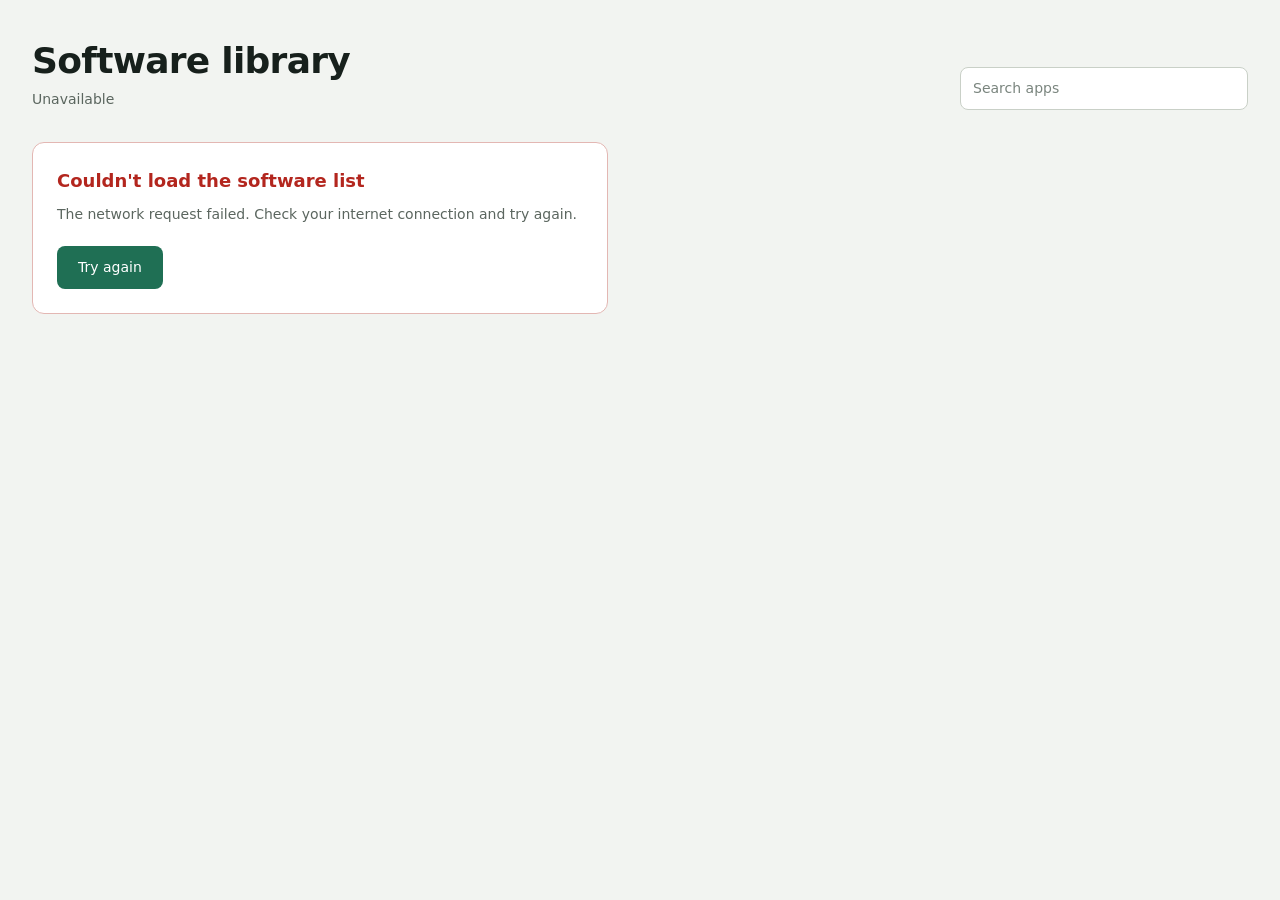
==== Ps4-G/index.html @ 8c2c36c6 "Create index.html" ====
<!DOCTYPE html>
<html lang="en">
<head>
<meta charset="UTF-8">
<meta name="viewport" content="width=device-width, initial-scale=1">
<title>Software Library</title>
<style>
:root{--bg:#F2F4F1;--ink:#17201C;--muted:#5B665F;--line:#D9DED7;--line-soft:#E1E5DF;--accent:#1F6F54;--accent-dark:#185A44;--tint:#E3EFE9;--tile:#EEF1ED;--danger:#B3261E}
*,*::before,*::after{box-sizing:border-box}
html{-webkit-text-size-adjust:100%}
body{margin:0;min-height:100vh;background:var(--bg);color:var(--ink);font-family:"Avenir Next","Segoe UI",system-ui,-apple-system,sans-serif;line-height:1.5;-webkit-font-smoothing:antialiased}
body.locked{overflow:hidden}
h1,h2,h3,p,dl,dd,dt{margin:0}
button,input{font:inherit;color:inherit}
button{cursor:pointer}
button:focus-visible,input:focus-visible{outline:2px solid var(--accent);outline-offset:2px}
.hidden{display:none!important}
.sr-only{position:absolute;width:1px;height:1px;padding:0;margin:-1px;overflow:hidden;clip:rect(0,0,0,0);white-space:nowrap;border:0}

.wrap{max-width:80rem;margin:0 auto;padding:2.5rem 1rem}
@media(min-width:640px){.wrap{padding:2.5rem 1.5rem}}
@media(min-width:1024px){.wrap{padding:2.5rem 2rem}}

.head{display:flex;flex-direction:column;gap:1.25rem}
@media(min-width:640px){.head{flex-direction:row;align-items:flex-end;justify-content:space-between}}
.title{font-size:1.875rem;line-height:1.15;font-weight:600;letter-spacing:-.02em}
@media(min-width:640px){.title{font-size:2.25rem}}
.count{margin-top:.5rem;font-size:.875rem;color:var(--muted)}
.search{width:100%}
@media(min-width:640px){.search{width:18rem}}
.search input{width:100%;padding:.625rem .75rem;font-size:.875rem;background:#fff;border:1px solid #C9D0C7;border-radius:.5rem}
.search input::placeholder{color:#7A857E}
.search input:focus{border-color:var(--accent)}

main{margin-top:2rem}
.grid{display:grid;gap:1rem;grid-template-columns:repeat(auto-fill,minmax(16.5rem,1fr))}

.card{display:flex;flex-direction:column;width:100%;height:100%;padding:1.25rem;text-align:left;background:#fff;border:1px solid var(--line);border-radius:.75rem;transition:border-color .15s}
.card:hover{border-color:var(--accent)}
.card-top{display:flex;align-items:center;gap:.75rem}
.card-titles{min-width:0;flex:1}
.card-name{font-size:1rem;font-weight:600;white-space:nowrap;overflow:hidden;text-overflow:ellipsis}
.pill{display:inline-block;margin-top:.25rem;padding:.125rem .5rem;font-size:.75rem;font-weight:500;color:var(--accent);background:var(--tint);border-radius:999px}
.card-desc{flex:1;margin-top:1rem;font-size:.875rem;line-height:1.5rem;color:var(--muted);display:-webkit-box;-webkit-box-orient:vertical;-webkit-line-clamp:3;line-clamp:3;overflow:hidden}
.card-cta{margin-top:1.25rem;font-size:.875rem;font-weight:500;color:var(--accent)}

.icon{display:flex;flex-shrink:0;align-items:center;justify-content:center;overflow:hidden;background:var(--tile);border:1px solid var(--line-soft);border-radius:.75rem}
.icon-md{width:3rem;height:3rem}
.icon-lg{width:3.5rem;height:3.5rem}
.icon img{width:100%;height:100%;object-fit:cover}
.icon-initial{font-size:1.125rem;font-weight:600;color:var(--accent)}

.skeleton{background:linear-gradient(90deg,#e3e7e2 25%,#eef1ed 50%,#e3e7e2 75%);background-size:200% 100%;animation:shimmer 1.4s linear infinite;border-radius:.375rem}
@keyframes shimmer{to{background-position:-200% 0}}
.sk-card{padding:1.25rem;background:#fff;border:1px solid var(--line);border-radius:.75rem}
.sk-row{display:flex;align-items:center;gap:.75rem}
.sk-lines{flex:1;display:grid;gap:.5rem}
.sk-body{display:grid;gap:.5rem;margin-top:1.25rem}

.empty{padding:3.5rem 1.5rem;text-align:center;background:rgba(255,255,255,.6);border:1px dashed #BFC8BD;border-radius:.75rem}
.empty-title{font-size:1rem;font-weight:500}
.empty-sub{margin-top:.25rem;font-size:.875rem;color:var(--muted)}

.error{max-width:36rem;padding:1.5rem;background:#fff;border:1px solid #E3B7B3;border-radius:.75rem}
.error-title{font-size:1.125rem;font-weight:600;color:var(--danger)}
.error-msg{margin-top:.5rem;font-size:.875rem;line-height:1.5rem;color:var(--muted)}

.btn{padding:.625rem 1.25rem;font-size:.875rem;font-weight:500;border-radius:.5rem;border:1px solid transparent}
.btn-primary{color:#fff;background:var(--accent)}
.btn-primary:hover{background:var(--accent-dark)}
.btn-secondary{background:#fff;border-color:#C9D0C7}
.btn-secondary:hover{background:var(--bg)}
.btn.is-disabled{opacity:.6;cursor:not-allowed}
.btn.is-disabled:hover{background:var(--accent)}
.error .btn{margin-top:1.25rem}

.modal{position:fixed;inset:0;z-index:50;display:none;align-items:flex-end;justify-content:center;background:rgba(0,0,0,.5)}
.modal.open{display:flex}
@media(min-width:640px){.modal{align-items:center;padding:1.5rem}}
.panel{display:flex;flex-direction:column;width:100%;max-width:32rem;max-height:92vh;overflow:hidden;background:#fff;border-radius:1rem 1rem 0 0;box-shadow:0 25px 50px -12px rgba(0,0,0,.35)}
@media(min-width:640px){.panel{border-radius:1rem}}
.panel-bar{display:flex;align-items:center;justify-content:space-between;padding:.75rem 1.25rem;border-bottom:1px solid var(--line-soft)}
.panel-bar h2{font-size:.875rem;font-weight:600}
.close{padding:.5rem;line-height:0;color:var(--muted);background:none;border:0;border-radius:.5rem}
.close:hover{background:var(--tile)}
.close svg{width:1.25rem;height:1.25rem}
.panel-body{overflow-y:auto;padding:1.25rem}
.panel-head{display:flex;align-items:center;gap:1rem}
.panel-name{font-size:1.125rem;font-weight:600;line-height:1.3;overflow-wrap:anywhere}
.panel-version{margin-top:.125rem;font-size:.875rem;color:var(--muted)}
.panel-desc{margin-top:1rem;font-size:.875rem;line-height:1.5rem;color:var(--muted)}
.meta{margin-top:1.25rem;font-size:.875rem;border:1px solid var(--line);border-radius:.5rem}
.meta-row{display:flex;gap:1rem;padding:.625rem 1rem}
.meta-row+.meta-row{border-top:1px solid #E6EAE4}
.meta-row dt{width:7.5rem;flex-shrink:0;color:var(--muted)}
.meta-row dd{min-width:0;font-weight:500;overflow-wrap:anywhere}
.progress{margin-top:1.25rem}
.progress-top{display:flex;align-items:center;justify-content:space-between;margin-bottom:.5rem;font-size:.875rem}
.progress-top span:first-child{font-weight:500}
.progress-top span:last-child{color:var(--muted);font-variant-numeric:tabular-nums}
.track{height:.5rem;overflow:hidden;background:#E3E7E2;border-radius:999px}
.bar{height:100%;background:var(--accent);border-radius:999px;transition:width .2s linear}
.status{min-height:1.25rem;margin-top:1rem;font-size:.875rem;color:var(--muted)}
.panel-foot{display:flex;flex-direction:column-reverse;gap:.75rem;padding:1rem 1.25rem;border-top:1px solid var(--line-soft)}
@media(min-width:640px){.panel-foot{flex-direction:row;justify-content:flex-end}}

@media(prefers-reduced-motion:reduce){.skeleton{animation:none}.bar,.card{transition:none}}
</style>
</head>
<body>
<div class="wrap">
  <header class="head">
    <div>
      <h1 class="title">Software library</h1>
      <p id="count" class="count" aria-live="polite">Loading apps</p>
    </div>
    <div class="search">
      <label for="search" class="sr-only">Search apps</label>
      <input id="search" type="search" placeholder="Search apps" autocomplete="off">
    </div>
  </header>

  <main>
    <div id="loading" class="grid" aria-hidden="true"></div>
    <div id="grid" class="grid hidden"></div>

    <div id="empty" class="empty hidden">
      <p id="empty-text" class="empty-title">No apps found</p>
      <p id="empty-sub" class="empty-sub">Try a different search term.</p>
    </div>

    <div id="error" class="error hidden" role="alert">
      <h2 class="error-title">Couldn't load the software list</h2>
      <p id="error-message" class="error-msg"></p>
      <button id="retry-btn" type="button" class="btn btn-primary">Try again</button>
    </div>
  </main>
</div>

<div id="modal" class="modal">
  <div id="panel" class="panel" role="dialog" aria-modal="true" aria-labelledby="modal-title">
    <div class="panel-bar">
      <h2 id="modal-title">Download &amp; Install</h2>
      <button id="close-btn" type="button" class="close" aria-label="Close">
        <svg viewBox="0 0 20 20" fill="none" stroke="currentColor" stroke-width="2" stroke-linecap="round" aria-hidden="true"><path d="M5 5l10 10M15 5L5 15"/></svg>
      </button>
    </div>
    <div class="panel-body">
      <div id="modal-head" class="panel-head"></div>
      <p id="modal-desc" class="panel-desc"></p>
      <dl id="modal-meta" class="meta"></dl>
      <div id="progress-wrap" class="progress hidden">
        <div class="progress-top">
          <span id="progress-label">Preparing files</span>
          <span id="progress-value">0%</span>
        </div>
        <div id="progress-track" class="track" role="progressbar" aria-label="Installation progress" aria-valuemin="0" aria-valuemax="100" aria-valuenow="0">
          <div id="progress-bar" class="bar" style="width:0%"></div>
        </div>
      </div>
      <p id="status-line" class="status" aria-live="polite"></p>
    </div>
    <div class="panel-foot">
      <button id="download-btn" type="button" class="btn btn-secondary">Download</button>
      <button id="install-btn" type="button" class="btn btn-primary">Install</button>
    </div>
  </div>
</div>

<script>
const DATA_URL = 'https://dn721605.ca.archive.org/0/items/ps4-fpkg-collection-english-fpkgi/GAMES.json';
const REQUEST_TIMEOUT_MS = 12000;
const KEY_ORDER = ['name', 'version', 'title_id', 'id', 'region', 'release', 'size', 'min_fw', 'downloadUrl'];
const HIDDEN_KEYS = ['icon', 'description', 'cover_url'];
const KEY_LABELS = {
  id: 'ID',
  title_id: 'Title ID',
  min_fw: 'Min firmware',
  release: 'Release date',
  downloadUrl: 'Download URL'
};

const state = {
  apps: [],
  query: '',
  selected: null,
  installing: false,
  timer: null,
  lastFocus: null
};

const $ = (id) => document.getElementById(id);

function el(tag, className, text) {
  const node = document.createElement(tag);
  if (className) node.className = className;
  if (text !== undefined) node.textContent = text;
  return node;
}

function hasValue(value) {
  return value !== undefined && value !== null && String(value).trim() !== '';
}

function formatVersion(version) {
  if (!version) return 'Unversioned';
  return /^\d/.test(version) ? 'v' + version : version;
}

function formatBytes(value) {
  const bytes = Number(value);
  if (!Number.isFinite(bytes) || bytes <= 0) return '';
  const units = ['B', 'KB', 'MB', 'GB', 'TB'];
  let size = bytes;
  let unit = 0;
  while (size >= 1024 && unit < units.length - 1) {
    size /= 1024;
    unit += 1;
  }
  return (unit === 0 ? String(size) : size.toFixed(size >= 100 ? 0 : 1)) + ' ' + units[unit];
}

function humanizeKey(key) {
  if (KEY_LABELS[key]) return KEY_LABELS[key];
  const spaced = key.replace(/([a-z])([A-Z])/g, '$1 $2').replace(/[_-]+/g, ' ').trim();
  return spaced.charAt(0).toUpperCase() + spaced.slice(1);
}

function formatValue(key, value) {
  if (key === 'size') return formatBytes(value) || 'Not provided';
  if (!hasValue(value)) return 'Not provided';
  if (Array.isArray(value)) return value.join(', ');
  if (typeof value === 'object') return JSON.stringify(value);
  return String(value);
}

function slugify(text) {
  return String(text).toLowerCase().replace(/[^a-z0-9]+/g, '-').replace(/^-+|-+$/g, '') || 'app';
}

function buildDescription(item) {
  const parts = [];
  if (hasValue(item.region)) parts.push('Region ' + item.region + '.');
  if (hasValue(item.release)) parts.push('Released ' + item.release + '.');
  const size = formatBytes(item.size);
  if (size) parts.push('Download size ' + size + '.');
  if (hasValue(item.min_fw)) parts.push('Requires firmware ' + item.min_fw + ' or later.');
  return parts.join(' ');
}

function extractItems(data) {
  if (Array.isArray(data)) return data;
  if (!data || typeof data !== 'object') {
    throw new Error('The data was not in a format this page understands.');
  }
  const source = data.DATA !== undefined ? data.DATA : data.data !== undefined ? data.data : data;
  if (Array.isArray(source)) return source;
  if (!source || typeof source !== 'object') {
    throw new Error('The data was not in a format this page understands.');
  }
  return Object.entries(source)
    .filter(([, value]) => value && typeof value === 'object' && !Array.isArray(value))
    .map(([key, value]) => (/^https?:\/\//i.test(key) ? { downloadUrl: key, ...value } : { id: key, ...value }));
}

function normalize(item, index) {
  const id = hasValue(item.id) ? item.id : hasValue(item.title_id) ? item.title_id : index + 1;
  return {
    ...item,
    id: String(id),
    name: hasValue(item.name) ? String(item.name) : hasValue(item.title) ? String(item.title) : 'Untitled app',
    version: hasValue(item.version) ? String(item.version) : '',
    icon: hasValue(item.icon) ? String(item.icon) : hasValue(item.cover_url) ? String(item.cover_url) : '',
    description: hasValue(item.description) ? String(item.description) : buildDescription(item),
    downloadUrl: hasValue(item.downloadUrl) ? String(item.downloadUrl) : ''
  };
}

function setView(view) {
  ['loading', 'grid', 'empty', 'error'].forEach((name) => {
    $(name).classList.toggle('hidden', name !== view);
  });
}

function renderSkeletons() {
  const nodes = [];
  for (let i = 0; i < 8; i += 1) {
    const card = el('div', 'sk-card');
    const row = el('div', 'sk-row');
    row.appendChild(el('div', 'skeleton icon-md'));
    const lines = el('div', 'sk-lines');
    const lineA = el('div', 'skeleton');
    lineA.style.cssText = 'height:1rem;width:66%';
    const lineB = el('div', 'skeleton');
    lineB.style.cssText = 'height:.75rem;width:25%';
    lines.append(lineA, lineB);
    row.appendChild(lines);
    card.appendChild(row);
    const body = el('div', 'sk-body');
    ['100%', '83%', '66%'].forEach((width) => {
      const line = el('div', 'skeleton');
      line.style.cssText = 'height:.75rem;width:' + width;
      body.appendChild(line);
    });
    card.appendChild(body);
    nodes.push(card);
  }
  $('loading').replaceChildren(...nodes);
}

function createIcon(app, sizeClass) {
  const box = el('div', 'icon ' + sizeClass);
  const showFallback = () => {
    const initial = (app.name.trim().charAt(0) || '?').toUpperCase();
    box.replaceChildren(el('span', 'icon-initial', initial));
  };
  if (!app.icon) {
    showFallback();
    return box;
  }
  const img = document.createElement('img');
  img.src = app.icon;
  img.alt = '';
  img.loading = 'lazy';
  img.referrerPolicy = 'no-referrer';
  img.addEventListener('error', showFallback);
  box.appendChild(img);
  return box;
}

function createCard(app) {
  const card = el('button', 'card');
  card.type = 'button';

  const top = el('div', 'card-top');
  top.appendChild(createIcon(app, 'icon-md'));
  const titles = el('div', 'card-titles');
  titles.appendChild(el('h3', 'card-name', app.name));
  titles.appendChild(el('span', 'pill', formatVersion(app.version)));
  top.appendChild(titles);
  card.appendChild(top);

  card.appendChild(el('p', 'card-desc', app.description || 'No description provided.'));
  card.appendChild(el('span', 'card-cta', 'Download & Install'));

  card.addEventListener('click', () => openModal(app, card));
  return card;
}

function renderGrid() {
  const query = state.query.trim().toLowerCase();
  const list = state.apps.filter((app) => {
    if (!query) return true;
    return [app.name, app.description, app.id].some((value) => String(value).toLowerCase().includes(query));
  });

  if (!state.apps.length) {
    $('empty-text').textContent = 'The software list is empty';
    $('empty-sub').textContent = 'The data loaded, but it has no items yet.';
    $('count').textContent = '0 apps';
    setView('empty');
    return;
  }

  $('count').textContent = query
    ? list.length + ' of ' + state.apps.length + ' apps'
    : state.apps.length + (state.apps.length === 1 ? ' app' : ' apps');

  if (!list.length) {
    $('empty-text').textContent = 'No apps match "' + state.query.trim() + '"';
    $('empty-sub').textContent = 'Try a different search term.';
    setView('empty');
    return;
  }

  $('grid').replaceChildren(...list.map(createCard));
  setView('grid');
}

function describeError(error) {
  if (error && error.name === 'AbortError') return 'The request timed out. Check your connection and try again.';
  if (error instanceof SyntaxError) return 'The server responded, but the data was not valid JSON.';
  if (error instanceof TypeError) return 'The network request failed. Check your internet connection and try again.';
  return (error && error.message) || 'Something went wrong while loading the data.';
}

async function loadApps() {
  setView('loading');
  $('count').textContent = 'Loading apps';
  const controller = new AbortController();
  const timeout = setTimeout(() => controller.abort(), REQUEST_TIMEOUT_MS);
  try {
    const response = await fetch(DATA_URL, { signal: controller.signal, cache: 'no-store' });
    if (!response.ok) throw new Error('The server responded with status ' + response.status + '.');
    const data = await response.json();
    state.apps = extractItems(data).filter((item) => item && typeof item === 'object').map(normalize);
    renderGrid();
  } catch (error) {
    $('error-message').textContent = describeError(error);
    $('count').textContent = 'Unavailable';
    setView('error');
  } finally {
    clearTimeout(timeout);
  }
}

function setInstallButton(label, disabled) {
  const button = $('install-btn');
  button.textContent = label;
  button.setAttribute('aria-disabled', String(disabled));
  button.classList.toggle('is-disabled', disabled);
}

function updateProgress(value) {
  const rounded = Math.round(value);
  $('progress-bar').style.width = rounded + '%';
  $('progress-value').textContent = rounded + '%';
  $('progress-track').setAttribute('aria-valuenow', String(rounded));
  let label = 'Preparing files';
  if (rounded >= 100) label = 'Installed';
  else if (rounded >= 90) label = 'Finishing up';
  else if (rounded >= 60) label = 'Configuring';
  else if (rounded >= 25) label = 'Copying files';
  $('progress-label').textContent = label;
}

function resetInstall() {
  clearInterval(state.timer);
  state.timer = null;
  state.installing = false;
  $('progress-wrap').classList.add('hidden');
  updateProgress(0);
  setInstallButton('Install', false);
}

function renderMeta(app) {
  const hidden = HIDDEN_KEYS.concat(hasValue(app.title_id) ? ['id'] : []);
  const keys = KEY_ORDER.filter((key) => key in app && !hidden.includes(key))
    .concat(Object.keys(app).filter((key) => !KEY_ORDER.includes(key) && !hidden.includes(key)));
  const rows = keys.map((key) => {
    const row = el('div', 'meta-row');
    row.appendChild(el('dt', '', humanizeKey(key)));
    row.appendChild(el('dd', '', formatValue(key, app[key])));
    return row;
  });
  $('modal-meta').replaceChildren(...rows);
}

function openModal(app, trigger) {
  resetInstall();
  state.selected = app;
  state.lastFocus = trigger || null;

  const titles = el('div');
  titles.style.minWidth = '0';
  titles.appendChild(el('h3', 'panel-name', app.name));
  titles.appendChild(el('p', 'panel-version', app.version ? 'Version ' + app.version : 'Version not specified'));
  $('modal-head').replaceChildren(createIcon(app, 'icon-lg'), titles);

  $('modal-desc').textContent = app.description || 'No description provided.';
  renderMeta(app);
  $('status-line').textContent = '';

  $('modal').classList.add('open');
  document.body.classList.add('locked');
  $('close-btn').focus();
}

function closeModal() {
  resetInstall();
  $('modal').classList.remove('open');
  document.body.classList.remove('locked');
  state.selected = null;
  if (state.lastFocus && document.contains(state.lastFocus)) state.lastFocus.focus();
  state.lastFocus = null;
}

function startDownload() {
  const app = state.selected;
  if (!app) return;
  const content = [
    'Placeholder installer for ' + app.name + ' ' + formatVersion(app.version),
    'ID: ' + app.id,
    'Source: ' + (app.downloadUrl || 'Not provided'),
    'This file is a simulated download and does not contain real software.'
  ].join('\n');
  const blob = new Blob([content], { type: 'text/plain' });
  const url = URL.createObjectURL(blob);
  const filename = slugify(app.name) + '-' + slugify(app.version || 'latest') + '-setup.txt';
  const link = document.createElement('a');
  link.href = url;
  link.download = filename;
  document.body.appendChild(link);
  link.click();
  link.remove();
  setTimeout(() => URL.revokeObjectURL(url), 1500);
  $('status-line').textContent = 'Download started: ' + filename;
}

function startInstall() {
  const app = state.selected;
  if (!app || state.installing || $('install-btn').getAttribute('aria-disabled') === 'true') return;

  state.installing = true;
  $('status-line').textContent = '';
  $('progress-wrap').classList.remove('hidden');
  setInstallButton('Installing', true);

  let progress = 0;
  updateProgress(progress);
  state.timer = setInterval(() => {
    progress = Math.min(100, progress + Math.random() * 9 + 3);
    updateProgress(progress);
    if (progress >= 100) {
      clearInterval(state.timer);
      state.timer = null;
      state.installing = false;
      setInstallButton('Installed', true);
      $('status-line').textContent = 'Installation complete.';
      setTimeout(() => {
        if (state.selected === app) {
          alert(app.name + ' ' + formatVersion(app.version) + ' was installed successfully.');
        }
      }, 200);
    }
  }, 180);
}

$('download-btn').addEventListener('click', startDownload);
$('install-btn').addEventListener('click', startInstall);
$('close-btn').addEventListener('click', closeModal);
$('retry-btn').addEventListener('click', loadApps);

$('modal').addEventListener('click', (event) => {
  if (event.target === $('modal')) closeModal();
});

$('search').addEventListener('input', (event) => {
  state.query = event.target.value;
  if (state.apps.length) renderGrid();
});

document.addEventListener('keydown', (event) => {
  if (!$('modal').classList.contains('open')) return;
  if (event.key === 'Escape') {
    closeModal();
    return;
  }
  if (event.key !== 'Tab') return;
  const focusable = Array.from($('panel').querySelectorAll('button:not([disabled])'));
  if (!focusable.length) return;
  const first = focusable[0];
  const last = focusable[focusable.length - 1];
  if (!$('panel').contains(document.activeElement)) {
    event.preventDefault();
    first.focus();
  } else if (event.shiftKey && document.activeElement === first) {
    event.preventDefault();
    last.focus();
  } else if (!event.shiftKey && document.activeElement === last) {
    event.preventDefault();
    first.focus();
  }
});

renderSkeletons();
loadApps();
</script>
</body>
</html>
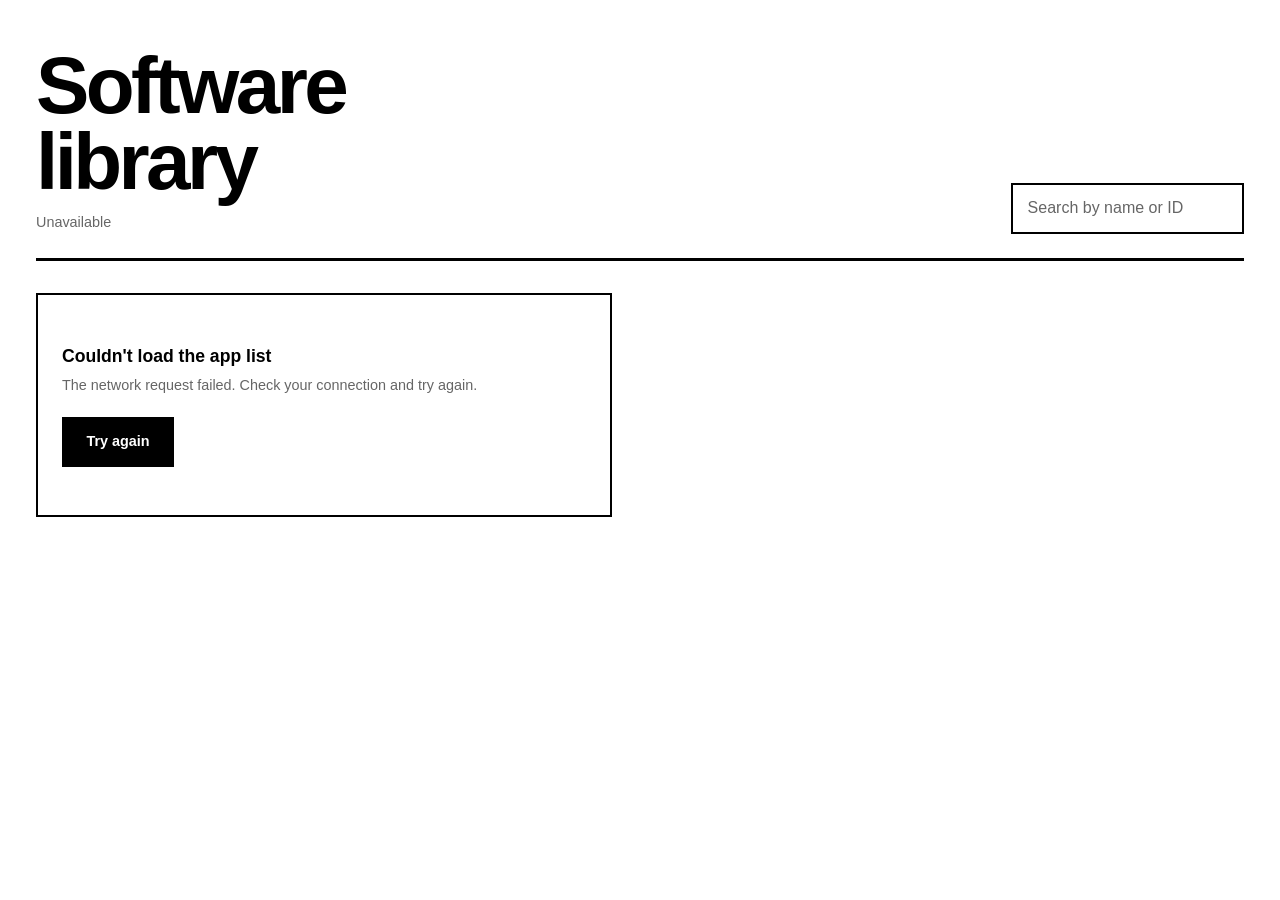
==== commit dd69985f: "Update index.html" ====
--- a/Ps4-G/index.html
+++ b/Ps4-G/index.html
@@ -5,566 +5,327 @@
 <meta name="viewport" content="width=device-width, initial-scale=1">
 <title>Software Library</title>
 <style>
-:root{--bg:#F2F4F1;--ink:#17201C;--muted:#5B665F;--line:#D9DED7;--line-soft:#E1E5DF;--accent:#1F6F54;--accent-dark:#185A44;--tint:#E3EFE9;--tile:#EEF1ED;--danger:#B3261E}
+:root{--bg:#fff;--ink:#000;--muted:#666;--line:#000;--soft:#e6e6e6;--tile:#f2f2f2}
+@media(prefers-color-scheme:dark){:root{--bg:#000;--ink:#fff;--muted:#999;--line:#fff;--soft:#2a2a2a;--tile:#151515}}
 *,*::before,*::after{box-sizing:border-box}
-html{-webkit-text-size-adjust:100%}
-body{margin:0;min-height:100vh;background:var(--bg);color:var(--ink);font-family:"Avenir Next","Segoe UI",system-ui,-apple-system,sans-serif;line-height:1.5;-webkit-font-smoothing:antialiased}
+body{margin:0;min-height:100vh;background:var(--bg);color:var(--ink);font-family:"Helvetica Neue",Helvetica,Arial,sans-serif;line-height:1.5;-webkit-font-smoothing:antialiased}
 body.locked{overflow:hidden}
 h1,h2,h3,p,dl,dd,dt{margin:0}
 button,input{font:inherit;color:inherit}
 button{cursor:pointer}
-button:focus-visible,input:focus-visible{outline:2px solid var(--accent);outline-offset:2px}
+:focus-visible{outline:3px solid var(--ink);outline-offset:2px}
 .hidden{display:none!important}
-.sr-only{position:absolute;width:1px;height:1px;padding:0;margin:-1px;overflow:hidden;clip:rect(0,0,0,0);white-space:nowrap;border:0}
-
-.wrap{max-width:80rem;margin:0 auto;padding:2.5rem 1rem}
-@media(min-width:640px){.wrap{padding:2.5rem 1.5rem}}
-@media(min-width:1024px){.wrap{padding:2.5rem 2rem}}
-
-.head{display:flex;flex-direction:column;gap:1.25rem}
-@media(min-width:640px){.head{flex-direction:row;align-items:flex-end;justify-content:space-between}}
-.title{font-size:1.875rem;line-height:1.15;font-weight:600;letter-spacing:-.02em}
-@media(min-width:640px){.title{font-size:2.25rem}}
-.count{margin-top:.5rem;font-size:.875rem;color:var(--muted)}
-.search{width:100%}
-@media(min-width:640px){.search{width:18rem}}
-.search input{width:100%;padding:.625rem .75rem;font-size:.875rem;background:#fff;border:1px solid #C9D0C7;border-radius:.5rem}
-.search input::placeholder{color:#7A857E}
-.search input:focus{border-color:var(--accent)}
-
-main{margin-top:2rem}
-.grid{display:grid;gap:1rem;grid-template-columns:repeat(auto-fill,minmax(16.5rem,1fr))}
-
-.card{display:flex;flex-direction:column;width:100%;height:100%;padding:1.25rem;text-align:left;background:#fff;border:1px solid var(--line);border-radius:.75rem;transition:border-color .15s}
-.card:hover{border-color:var(--accent)}
-.card-top{display:flex;align-items:center;gap:.75rem}
-.card-titles{min-width:0;flex:1}
-.card-name{font-size:1rem;font-weight:600;white-space:nowrap;overflow:hidden;text-overflow:ellipsis}
-.pill{display:inline-block;margin-top:.25rem;padding:.125rem .5rem;font-size:.75rem;font-weight:500;color:var(--accent);background:var(--tint);border-radius:999px}
-.card-desc{flex:1;margin-top:1rem;font-size:.875rem;line-height:1.5rem;color:var(--muted);display:-webkit-box;-webkit-box-orient:vertical;-webkit-line-clamp:3;line-clamp:3;overflow:hidden}
-.card-cta{margin-top:1.25rem;font-size:.875rem;font-weight:500;color:var(--accent)}
-
-.icon{display:flex;flex-shrink:0;align-items:center;justify-content:center;overflow:hidden;background:var(--tile);border:1px solid var(--line-soft);border-radius:.75rem}
-.icon-md{width:3rem;height:3rem}
-.icon-lg{width:3.5rem;height:3.5rem}
-.icon img{width:100%;height:100%;object-fit:cover}
-.icon-initial{font-size:1.125rem;font-weight:600;color:var(--accent)}
-
-.skeleton{background:linear-gradient(90deg,#e3e7e2 25%,#eef1ed 50%,#e3e7e2 75%);background-size:200% 100%;animation:shimmer 1.4s linear infinite;border-radius:.375rem}
-@keyframes shimmer{to{background-position:-200% 0}}
-.sk-card{padding:1.25rem;background:#fff;border:1px solid var(--line);border-radius:.75rem}
-.sk-row{display:flex;align-items:center;gap:.75rem}
-.sk-lines{flex:1;display:grid;gap:.5rem}
-.sk-body{display:grid;gap:.5rem;margin-top:1.25rem}
-
-.empty{padding:3.5rem 1.5rem;text-align:center;background:rgba(255,255,255,.6);border:1px dashed #BFC8BD;border-radius:.75rem}
-.empty-title{font-size:1rem;font-weight:500}
-.empty-sub{margin-top:.25rem;font-size:.875rem;color:var(--muted)}
-
-.error{max-width:36rem;padding:1.5rem;background:#fff;border:1px solid #E3B7B3;border-radius:.75rem}
-.error-title{font-size:1.125rem;font-weight:600;color:var(--danger)}
-.error-msg{margin-top:.5rem;font-size:.875rem;line-height:1.5rem;color:var(--muted)}
-
-.btn{padding:.625rem 1.25rem;font-size:.875rem;font-weight:500;border-radius:.5rem;border:1px solid transparent}
-.btn-primary{color:#fff;background:var(--accent)}
-.btn-primary:hover{background:var(--accent-dark)}
-.btn-secondary{background:#fff;border-color:#C9D0C7}
-.btn-secondary:hover{background:var(--bg)}
-.btn.is-disabled{opacity:.6;cursor:not-allowed}
-.btn.is-disabled:hover{background:var(--accent)}
-.error .btn{margin-top:1.25rem}
-
-.modal{position:fixed;inset:0;z-index:50;display:none;align-items:flex-end;justify-content:center;background:rgba(0,0,0,.5)}
+.sr-only{position:absolute;width:1px;height:1px;margin:-1px;overflow:hidden;clip:rect(0,0,0,0);white-space:nowrap}
+.wrap{max-width:78rem;margin:0 auto;padding:3rem 1.25rem}
+.head{display:flex;flex-wrap:wrap;gap:1.5rem;align-items:flex-end;justify-content:space-between;padding-bottom:1.5rem;border-bottom:3px solid var(--line)}
+.title{font-size:clamp(2.5rem,8vw,5rem);line-height:.95;font-weight:800;letter-spacing:-.045em}
+.count{margin-top:.75rem;color:var(--muted);font-size:.9rem}
+.search input{width:min(100%,20rem);padding:.7rem .9rem;background:var(--bg);border:2px solid var(--line);border-radius:0}
+.search input::placeholder{color:var(--muted)}
+.grid{display:grid;gap:0;margin-top:2rem;grid-template-columns:repeat(auto-fill,minmax(17rem,1fr));border-top:1px solid var(--line);border-left:1px solid var(--line)}
+.card{display:flex;flex-direction:column;gap:1rem;padding:1.25rem;text-align:left;background:var(--bg);border:0;border-right:1px solid var(--line);border-bottom:1px solid var(--line);border-radius:0;transition:background .12s,color .12s}
+.card:hover,.card:focus-visible{background:var(--ink);color:var(--bg)}
+.card:hover .muted,.card:focus-visible .muted{color:inherit;opacity:.75}
+.card:hover .icon,.card:focus-visible .icon{border-color:var(--bg)}
+.top{display:flex;align-items:center;gap:.9rem}
+.names{min-width:0;flex:1}
+.name{font-size:1.05rem;font-weight:700;letter-spacing:-.01em;white-space:nowrap;overflow:hidden;text-overflow:ellipsis}
+.ver{font-size:.8rem;font-variant-numeric:tabular-nums}
+.muted{color:var(--muted)}
+.desc{flex:1;font-size:.875rem;display:-webkit-box;-webkit-box-orient:vertical;-webkit-line-clamp:3;line-clamp:3;overflow:hidden}
+.cta{font-size:.875rem;font-weight:700}
+.icon{display:flex;flex-shrink:0;align-items:center;justify-content:center;overflow:hidden;background:var(--tile);border:1px solid var(--line)}
+.icon.md{width:3.25rem;height:3.25rem}
+.icon.lg{width:4.5rem;height:4.5rem}
+.icon img{width:100%;height:100%;object-fit:cover;filter:grayscale(1) contrast(1.05)}
+.initial{font-size:1.4rem;font-weight:800}
+.sk{background:linear-gradient(90deg,var(--soft) 25%,var(--tile) 50%,var(--soft) 75%);background-size:200% 100%;animation:sh 1.4s linear infinite}
+@keyframes sh{to{background-position:-200% 0}}
+.skc{padding:1.25rem;border-right:1px solid var(--line);border-bottom:1px solid var(--line);display:grid;gap:.6rem}
+.msg{margin-top:2rem;padding:3rem 1.5rem;text-align:center;border:2px dashed var(--line)}
+.msg h2{font-size:1.1rem}
+.msg p{margin-top:.4rem;color:var(--muted);font-size:.9rem}
+.msg.err{text-align:left;border-style:solid;max-width:36rem}
+.btn{display:inline-flex;align-items:center;justify-content:center;gap:.5rem;padding:.75rem 1.4rem;font-size:.9rem;font-weight:700;text-decoration:none;background:var(--bg);color:var(--ink);border:2px solid var(--line);border-radius:0}
+.btn:hover{background:var(--soft)}
+.btn.primary{background:var(--ink);color:var(--bg)}
+.btn.primary:hover{opacity:.85;background:var(--ink)}
+.btn[aria-disabled=true]{opacity:.4;pointer-events:none}
+.msg .btn{margin-top:1.25rem}
+.modal{position:fixed;inset:0;z-index:50;display:none;align-items:flex-end;justify-content:center;background:rgba(0,0,0,.7)}
 .modal.open{display:flex}
 @media(min-width:640px){.modal{align-items:center;padding:1.5rem}}
-.panel{display:flex;flex-direction:column;width:100%;max-width:32rem;max-height:92vh;overflow:hidden;background:#fff;border-radius:1rem 1rem 0 0;box-shadow:0 25px 50px -12px rgba(0,0,0,.35)}
-@media(min-width:640px){.panel{border-radius:1rem}}
-.panel-bar{display:flex;align-items:center;justify-content:space-between;padding:.75rem 1.25rem;border-bottom:1px solid var(--line-soft)}
-.panel-bar h2{font-size:.875rem;font-weight:600}
-.close{padding:.5rem;line-height:0;color:var(--muted);background:none;border:0;border-radius:.5rem}
-.close:hover{background:var(--tile)}
-.close svg{width:1.25rem;height:1.25rem}
-.panel-body{overflow-y:auto;padding:1.25rem}
-.panel-head{display:flex;align-items:center;gap:1rem}
-.panel-name{font-size:1.125rem;font-weight:600;line-height:1.3;overflow-wrap:anywhere}
-.panel-version{margin-top:.125rem;font-size:.875rem;color:var(--muted)}
-.panel-desc{margin-top:1rem;font-size:.875rem;line-height:1.5rem;color:var(--muted)}
-.meta{margin-top:1.25rem;font-size:.875rem;border:1px solid var(--line);border-radius:.5rem}
-.meta-row{display:flex;gap:1rem;padding:.625rem 1rem}
-.meta-row+.meta-row{border-top:1px solid #E6EAE4}
-.meta-row dt{width:7.5rem;flex-shrink:0;color:var(--muted)}
-.meta-row dd{min-width:0;font-weight:500;overflow-wrap:anywhere}
-.progress{margin-top:1.25rem}
-.progress-top{display:flex;align-items:center;justify-content:space-between;margin-bottom:.5rem;font-size:.875rem}
-.progress-top span:first-child{font-weight:500}
-.progress-top span:last-child{color:var(--muted);font-variant-numeric:tabular-nums}
-.track{height:.5rem;overflow:hidden;background:#E3E7E2;border-radius:999px}
-.bar{height:100%;background:var(--accent);border-radius:999px;transition:width .2s linear}
+.panel{display:flex;flex-direction:column;width:100%;max-width:34rem;max-height:92vh;background:var(--bg);border:3px solid var(--line)}
+.bar{display:flex;align-items:center;justify-content:space-between;padding:.6rem 1.25rem;border-bottom:1px solid var(--line)}
+.bar h2{font-size:.9rem}
+.x{padding:.4rem .7rem;font-size:1.4rem;line-height:1;background:none;border:0}
+.x:hover{background:var(--soft)}
+.body{overflow-y:auto;padding:1.25rem}
+.phead{display:flex;align-items:center;gap:1rem}
+.pname{font-size:1.4rem;font-weight:800;line-height:1.15;letter-spacing:-.02em;overflow-wrap:anywhere}
+.pdesc{margin-top:1rem;font-size:.9rem;color:var(--muted)}
+.meta{margin-top:1.25rem;border:1px solid var(--line);font-size:.875rem}
+.row{display:flex;gap:1rem;padding:.6rem 1rem}
+.row+.row{border-top:1px solid var(--soft)}
+.row dt{width:7.5rem;flex-shrink:0;color:var(--muted)}
+.row dd{min-width:0;font-weight:600;overflow-wrap:anywhere}
+.how{margin-top:1.25rem;padding:1rem;background:var(--tile);font-size:.85rem}
+.how strong{display:block;margin-bottom:.4rem}
+.how ol{margin:0;padding-left:1.2rem}
 .status{min-height:1.25rem;margin-top:1rem;font-size:.875rem;color:var(--muted)}
-.panel-foot{display:flex;flex-direction:column-reverse;gap:.75rem;padding:1rem 1.25rem;border-top:1px solid var(--line-soft)}
-@media(min-width:640px){.panel-foot{flex-direction:row;justify-content:flex-end}}
-
-@media(prefers-reduced-motion:reduce){.skeleton{animation:none}.bar,.card{transition:none}}
+.foot{display:flex;flex-direction:column-reverse;gap:.75rem;padding:1rem 1.25rem;border-top:1px solid var(--line)}
+@media(min-width:640px){.foot{flex-direction:row;justify-content:flex-end}}
+@media(prefers-reduced-motion:reduce){.sk{animation:none}.card{transition:none}}
 </style>
 </head>
 <body>
 <div class="wrap">
   <header class="head">
     <div>
-      <h1 class="title">Software library</h1>
+      <h1 class="title">Software<br>library</h1>
       <p id="count" class="count" aria-live="polite">Loading apps</p>
     </div>
     <div class="search">
       <label for="search" class="sr-only">Search apps</label>
-      <input id="search" type="search" placeholder="Search apps" autocomplete="off">
+      <input id="search" type="search" placeholder="Search by name or ID" autocomplete="off">
     </div>
   </header>
-
   <main>
     <div id="loading" class="grid" aria-hidden="true"></div>
     <div id="grid" class="grid hidden"></div>
-
-    <div id="empty" class="empty hidden">
-      <p id="empty-text" class="empty-title">No apps found</p>
-      <p id="empty-sub" class="empty-sub">Try a different search term.</p>
-    </div>
-
-    <div id="error" class="error hidden" role="alert">
-      <h2 class="error-title">Couldn't load the software list</h2>
-      <p id="error-message" class="error-msg"></p>
-      <button id="retry-btn" type="button" class="btn btn-primary">Try again</button>
+    <div id="empty" class="msg hidden"><h2 id="empty-t">No apps found</h2><p id="empty-s">Try a different search term.</p></div>
+    <div id="error" class="msg err hidden" role="alert">
+      <h2>Couldn't load the app list</h2>
+      <p id="error-msg"></p>
+      <button id="retry" type="button" class="btn primary">Try again</button>
     </div>
   </main>
 </div>
 
 <div id="modal" class="modal">
-  <div id="panel" class="panel" role="dialog" aria-modal="true" aria-labelledby="modal-title">
-    <div class="panel-bar">
-      <h2 id="modal-title">Download &amp; Install</h2>
-      <button id="close-btn" type="button" class="close" aria-label="Close">
-        <svg viewBox="0 0 20 20" fill="none" stroke="currentColor" stroke-width="2" stroke-linecap="round" aria-hidden="true"><path d="M5 5l10 10M15 5L5 15"/></svg>
-      </button>
-    </div>
-    <div class="panel-body">
-      <div id="modal-head" class="panel-head"></div>
-      <p id="modal-desc" class="panel-desc"></p>
-      <dl id="modal-meta" class="meta"></dl>
-      <div id="progress-wrap" class="progress hidden">
-        <div class="progress-top">
-          <span id="progress-label">Preparing files</span>
-          <span id="progress-value">0%</span>
-        </div>
-        <div id="progress-track" class="track" role="progressbar" aria-label="Installation progress" aria-valuemin="0" aria-valuemax="100" aria-valuenow="0">
-          <div id="progress-bar" class="bar" style="width:0%"></div>
-        </div>
+  <div id="panel" class="panel" role="dialog" aria-modal="true" aria-labelledby="mtitle">
+    <div class="bar">
+      <h2 id="mtitle">App details</h2>
+      <button id="close" type="button" class="x" aria-label="Close">&times;</button>
+    </div>
+    <div class="body">
+      <div id="mhead" class="phead"></div>
+      <p id="mdesc" class="pdesc"></p>
+      <dl id="mmeta" class="meta"></dl>
+      <div class="how">
+        <strong>Installing on a PS4</strong>
+        <ol>
+          <li>Download the .pkg file to your computer.</li>
+          <li>Copy it to a USB drive, or send it with a package sender on your network.</li>
+          <li>Open the package installer on your console and select the file.</li>
+        </ol>
       </div>
-      <p id="status-line" class="status" aria-live="polite"></p>
-    </div>
-    <div class="panel-foot">
-      <button id="download-btn" type="button" class="btn btn-secondary">Download</button>
-      <button id="install-btn" type="button" class="btn btn-primary">Install</button>
+      <p id="status" class="status" aria-live="polite"></p>
+    </div>
+    <div class="foot">
+      <button id="copy" type="button" class="btn">Copy link</button>
+      <a id="dl" class="btn primary" href="#" target="_blank" rel="noopener noreferrer" download>Download</a>
     </div>
   </div>
 </div>
 
 <script>
-const DATA_URL = 'https://dn721605.ca.archive.org/0/items/ps4-fpkg-collection-english-fpkgi/GAMES.json';
-const REQUEST_TIMEOUT_MS = 12000;
-const KEY_ORDER = ['name', 'version', 'title_id', 'id', 'region', 'release', 'size', 'min_fw', 'downloadUrl'];
-const HIDDEN_KEYS = ['icon', 'description', 'cover_url'];
-const KEY_LABELS = {
-  id: 'ID',
-  title_id: 'Title ID',
-  min_fw: 'Min firmware',
-  release: 'Release date',
-  downloadUrl: 'Download URL'
-};
-
-const state = {
-  apps: [],
-  query: '',
-  selected: null,
-  installing: false,
-  timer: null,
-  lastFocus: null
-};
-
-const $ = (id) => document.getElementById(id);
-
-function el(tag, className, text) {
-  const node = document.createElement(tag);
-  if (className) node.className = className;
-  if (text !== undefined) node.textContent = text;
-  return node;
-}
-
-function hasValue(value) {
-  return value !== undefined && value !== null && String(value).trim() !== '';
-}
-
-function formatVersion(version) {
-  if (!version) return 'Unversioned';
-  return /^\d/.test(version) ? 'v' + version : version;
-}
-
-function formatBytes(value) {
-  const bytes = Number(value);
-  if (!Number.isFinite(bytes) || bytes <= 0) return '';
-  const units = ['B', 'KB', 'MB', 'GB', 'TB'];
-  let size = bytes;
-  let unit = 0;
-  while (size >= 1024 && unit < units.length - 1) {
-    size /= 1024;
-    unit += 1;
+const DATA_URL = 'https://raw.githubusercontent.com/Plutana-eng-hash/123123/refs/heads/main/da.json';
+const TIMEOUT_MS = 12000;
+const ORDER = ['name','version','title_id','id','region','release','size','min_fw','downloadUrl'];
+const HIDE = ['icon','description','cover_url'];
+const LABELS = {id:'ID',title_id:'Title ID',min_fw:'Min firmware',release:'Release date',downloadUrl:'File'};
+const state = {apps:[],query:'',selected:null,lastFocus:null};
+const $ = id => document.getElementById(id);
+
+function el(tag, cls, text){const n=document.createElement(tag);if(cls)n.className=cls;if(text!==undefined)n.textContent=text;return n}
+const has = v => v!==undefined && v!==null && String(v).trim()!=='';
+const fmtVer = v => !v ? 'Unversioned' : (/^\d/.test(v) ? 'v'+v : v);
+function fmtBytes(v){
+  let b=Number(v); if(!Number.isFinite(b)||b<=0) return '';
+  const u=['B','KB','MB','GB','TB']; let i=0;
+  while(b>=1024&&i<u.length-1){b/=1024;i++}
+  return (i===0?String(b):b.toFixed(b>=100?0:1))+' '+u[i];
+}
+function humanize(k){
+  if(LABELS[k]) return LABELS[k];
+  const s=k.replace(/([a-z])([A-Z])/g,'$1 $2').replace(/[_-]+/g,' ').trim();
+  return s.charAt(0).toUpperCase()+s.slice(1);
+}
+function fileName(url){
+  try{const n=decodeURIComponent(new URL(url).pathname.split('/').pop()||'');return n||url}catch(e){return url}
+}
+function fmtVal(k,v){
+  if(k==='size') return fmtBytes(v)||'Not provided';
+  if(k==='downloadUrl') return v?fileName(v):'Not provided';
+  if(!has(v)) return 'Not provided';
+  if(Array.isArray(v)) return v.join(', ');
+  if(typeof v==='object') return JSON.stringify(v);
+  return String(v);
+}
+function buildDesc(i){
+  const p=[];
+  if(has(i.region)) p.push('Region '+i.region+'.');
+  if(has(i.release)) p.push('Released '+i.release+'.');
+  const s=fmtBytes(i.size); if(s) p.push('Download size '+s+'.');
+  if(has(i.min_fw)) p.push('Requires firmware '+i.min_fw+' or later.');
+  return p.join(' ');
+}
+function extract(data){
+  if(Array.isArray(data)) return data;
+  if(!data||typeof data!=='object') throw new Error('The data was not in a format this page understands.');
+  const src = data.DATA!==undefined?data.DATA : data.data!==undefined?data.data : data;
+  if(Array.isArray(src)) return src;
+  if(!src||typeof src!=='object') throw new Error('The data was not in a format this page understands.');
+  return Object.entries(src).filter(([,v])=>v&&typeof v==='object'&&!Array.isArray(v))
+    .map(([k,v])=>/^https?:\/\//i.test(k)?{downloadUrl:k,...v}:{id:k,...v});
+}
+function normalize(i,idx){
+  const id = has(i.id)?i.id : has(i.title_id)?i.title_id : idx+1;
+  return {...i,
+    id:String(id),
+    name:has(i.name)?String(i.name):has(i.title)?String(i.title):'Untitled app',
+    version:has(i.version)?String(i.version):'',
+    icon:has(i.icon)?String(i.icon):has(i.cover_url)?String(i.cover_url):'',
+    description:has(i.description)?String(i.description):buildDesc(i),
+    downloadUrl:has(i.downloadUrl)?String(i.downloadUrl):''};
+}
+function setView(v){['loading','grid','empty','error'].forEach(n=>$(n).classList.toggle('hidden',n!==v))}
+
+function skeletons(){
+  const out=[];
+  for(let i=0;i<8;i++){
+    const c=el('div','skc');
+    [['3.25rem','60%'],['.8rem','100%'],['.8rem','80%']].forEach(([h,w])=>{
+      const s=el('div','sk');s.style.cssText='height:'+h+';width:'+w;c.appendChild(s)});
+    out.push(c);
   }
-  return (unit === 0 ? String(size) : size.toFixed(size >= 100 ? 0 : 1)) + ' ' + units[unit];
-}
-
-function humanizeKey(key) {
-  if (KEY_LABELS[key]) return KEY_LABELS[key];
-  const spaced = key.replace(/([a-z])([A-Z])/g, '$1 $2').replace(/[_-]+/g, ' ').trim();
-  return spaced.charAt(0).toUpperCase() + spaced.slice(1);
-}
-
-function formatValue(key, value) {
-  if (key === 'size') return formatBytes(value) || 'Not provided';
-  if (!hasValue(value)) return 'Not provided';
-  if (Array.isArray(value)) return value.join(', ');
-  if (typeof value === 'object') return JSON.stringify(value);
-  return String(value);
-}
-
-function slugify(text) {
-  return String(text).toLowerCase().replace(/[^a-z0-9]+/g, '-').replace(/^-+|-+$/g, '') || 'app';
-}
-
-function buildDescription(item) {
-  const parts = [];
-  if (hasValue(item.region)) parts.push('Region ' + item.region + '.');
-  if (hasValue(item.release)) parts.push('Released ' + item.release + '.');
-  const size = formatBytes(item.size);
-  if (size) parts.push('Download size ' + size + '.');
-  if (hasValue(item.min_fw)) parts.push('Requires firmware ' + item.min_fw + ' or later.');
-  return parts.join(' ');
-}
-
-function extractItems(data) {
-  if (Array.isArray(data)) return data;
-  if (!data || typeof data !== 'object') {
-    throw new Error('The data was not in a format this page understands.');
-  }
-  const source = data.DATA !== undefined ? data.DATA : data.data !== undefined ? data.data : data;
-  if (Array.isArray(source)) return source;
-  if (!source || typeof source !== 'object') {
-    throw new Error('The data was not in a format this page understands.');
-  }
-  return Object.entries(source)
-    .filter(([, value]) => value && typeof value === 'object' && !Array.isArray(value))
-    .map(([key, value]) => (/^https?:\/\//i.test(key) ? { downloadUrl: key, ...value } : { id: key, ...value }));
-}
-
-function normalize(item, index) {
-  const id = hasValue(item.id) ? item.id : hasValue(item.title_id) ? item.title_id : index + 1;
-  return {
-    ...item,
-    id: String(id),
-    name: hasValue(item.name) ? String(item.name) : hasValue(item.title) ? String(item.title) : 'Untitled app',
-    version: hasValue(item.version) ? String(item.version) : '',
-    icon: hasValue(item.icon) ? String(item.icon) : hasValue(item.cover_url) ? String(item.cover_url) : '',
-    description: hasValue(item.description) ? String(item.description) : buildDescription(item),
-    downloadUrl: hasValue(item.downloadUrl) ? String(item.downloadUrl) : ''
-  };
-}
-
-function setView(view) {
-  ['loading', 'grid', 'empty', 'error'].forEach((name) => {
-    $(name).classList.toggle('hidden', name !== view);
-  });
-}
-
-function renderSkeletons() {
-  const nodes = [];
-  for (let i = 0; i < 8; i += 1) {
-    const card = el('div', 'sk-card');
-    const row = el('div', 'sk-row');
-    row.appendChild(el('div', 'skeleton icon-md'));
-    const lines = el('div', 'sk-lines');
-    const lineA = el('div', 'skeleton');
-    lineA.style.cssText = 'height:1rem;width:66%';
-    const lineB = el('div', 'skeleton');
-    lineB.style.cssText = 'height:.75rem;width:25%';
-    lines.append(lineA, lineB);
-    row.appendChild(lines);
-    card.appendChild(row);
-    const body = el('div', 'sk-body');
-    ['100%', '83%', '66%'].forEach((width) => {
-      const line = el('div', 'skeleton');
-      line.style.cssText = 'height:.75rem;width:' + width;
-      body.appendChild(line);
-    });
-    card.appendChild(body);
-    nodes.push(card);
-  }
-  $('loading').replaceChildren(...nodes);
-}
-
-function createIcon(app, sizeClass) {
-  const box = el('div', 'icon ' + sizeClass);
-  const showFallback = () => {
-    const initial = (app.name.trim().charAt(0) || '?').toUpperCase();
-    box.replaceChildren(el('span', 'icon-initial', initial));
-  };
-  if (!app.icon) {
-    showFallback();
-    return box;
-  }
-  const img = document.createElement('img');
-  img.src = app.icon;
-  img.alt = '';
-  img.loading = 'lazy';
-  img.referrerPolicy = 'no-referrer';
-  img.addEventListener('error', showFallback);
+  $('loading').replaceChildren(...out);
+}
+function icon(app,size){
+  const box=el('div','icon '+size);
+  const fb=()=>box.replaceChildren(el('span','initial',(app.name.trim().charAt(0)||'?').toUpperCase()));
+  if(!app.icon){fb();return box}
+  const img=document.createElement('img');
+  img.src=app.icon;img.alt='';img.loading='lazy';img.referrerPolicy='no-referrer';
+  img.addEventListener('error',fb);
   box.appendChild(img);
   return box;
 }
-
-function createCard(app) {
-  const card = el('button', 'card');
-  card.type = 'button';
-
-  const top = el('div', 'card-top');
-  top.appendChild(createIcon(app, 'icon-md'));
-  const titles = el('div', 'card-titles');
-  titles.appendChild(el('h3', 'card-name', app.name));
-  titles.appendChild(el('span', 'pill', formatVersion(app.version)));
-  top.appendChild(titles);
-  card.appendChild(top);
-
-  card.appendChild(el('p', 'card-desc', app.description || 'No description provided.'));
-  card.appendChild(el('span', 'card-cta', 'Download & Install'));
-
-  card.addEventListener('click', () => openModal(app, card));
-  return card;
-}
-
-function renderGrid() {
-  const query = state.query.trim().toLowerCase();
-  const list = state.apps.filter((app) => {
-    if (!query) return true;
-    return [app.name, app.description, app.id].some((value) => String(value).toLowerCase().includes(query));
-  });
-
-  if (!state.apps.length) {
-    $('empty-text').textContent = 'The software list is empty';
-    $('empty-sub').textContent = 'The data loaded, but it has no items yet.';
-    $('count').textContent = '0 apps';
-    setView('empty');
-    return;
+function card(app){
+  const b=el('button','card'); b.type='button';
+  const top=el('div','top'); top.appendChild(icon(app,'md'));
+  const n=el('div','names');
+  n.appendChild(el('h3','name',app.name));
+  n.appendChild(el('span','ver muted',fmtVer(app.version)));
+  top.appendChild(n); b.appendChild(top);
+  b.appendChild(el('p','desc muted',app.description||'No description provided.'));
+  b.appendChild(el('span','cta','View & download'));
+  b.addEventListener('click',()=>openModal(app,b));
+  return b;
+}
+function render(){
+  const q=state.query.trim().toLowerCase();
+  if(!state.apps.length){
+    $('empty-t').textContent='The app list is empty';
+    $('empty-s').textContent='The data loaded, but it has no items yet.';
+    $('count').textContent='0 apps'; setView('empty'); return;
   }
-
-  $('count').textContent = query
-    ? list.length + ' of ' + state.apps.length + ' apps'
-    : state.apps.length + (state.apps.length === 1 ? ' app' : ' apps');
-
-  if (!list.length) {
-    $('empty-text').textContent = 'No apps match "' + state.query.trim() + '"';
-    $('empty-sub').textContent = 'Try a different search term.';
-    setView('empty');
-    return;
+  const list=state.apps.filter(a=>!q||[a.name,a.description,a.id].some(v=>String(v).toLowerCase().includes(q)));
+  $('count').textContent=q?list.length+' of '+state.apps.length+' apps':state.apps.length+(state.apps.length===1?' app':' apps');
+  if(!list.length){
+    $('empty-t').textContent='No apps match "'+state.query.trim()+'"';
+    $('empty-s').textContent='Try a different search term.';
+    setView('empty'); return;
   }
-
-  $('grid').replaceChildren(...list.map(createCard));
+  $('grid').replaceChildren(...list.map(card));
   setView('grid');
 }
-
-function describeError(error) {
-  if (error && error.name === 'AbortError') return 'The request timed out. Check your connection and try again.';
-  if (error instanceof SyntaxError) return 'The server responded, but the data was not valid JSON.';
-  if (error instanceof TypeError) return 'The network request failed. Check your internet connection and try again.';
-  return (error && error.message) || 'Something went wrong while loading the data.';
-}
-
-async function loadApps() {
-  setView('loading');
-  $('count').textContent = 'Loading apps';
-  const controller = new AbortController();
-  const timeout = setTimeout(() => controller.abort(), REQUEST_TIMEOUT_MS);
-  try {
-    const response = await fetch(DATA_URL, { signal: controller.signal, cache: 'no-store' });
-    if (!response.ok) throw new Error('The server responded with status ' + response.status + '.');
-    const data = await response.json();
-    state.apps = extractItems(data).filter((item) => item && typeof item === 'object').map(normalize);
-    renderGrid();
-  } catch (error) {
-    $('error-message').textContent = describeError(error);
-    $('count').textContent = 'Unavailable';
-    setView('error');
-  } finally {
-    clearTimeout(timeout);
+function describeError(e){
+  if(e&&e.name==='AbortError') return 'The request timed out. Check your connection and try again.';
+  if(e instanceof SyntaxError) return 'The server responded, but the data was not valid JSON.';
+  if(e instanceof TypeError) return 'The network request failed. Check your connection and try again.';
+  return (e&&e.message)||'Something went wrong while loading the data.';
+}
+async function load(){
+  setView('loading'); $('count').textContent='Loading apps';
+  const ctl=new AbortController(); const t=setTimeout(()=>ctl.abort(),TIMEOUT_MS);
+  try{
+    const r=await fetch(DATA_URL,{signal:ctl.signal,cache:'no-store'});
+    if(!r.ok) throw new Error('The server responded with status '+r.status+'.');
+    state.apps=extract(await r.json()).filter(i=>i&&typeof i==='object').map(normalize);
+    render();
+  }catch(e){
+    $('error-msg').textContent=describeError(e);
+    $('count').textContent='Unavailable'; setView('error');
+  }finally{clearTimeout(t)}
+}
+
+function renderMeta(app){
+  const hidden=HIDE.concat(has(app.title_id)?['id']:[]);
+  const keys=ORDER.filter(k=>k in app&&!hidden.includes(k))
+    .concat(Object.keys(app).filter(k=>!ORDER.includes(k)&&!hidden.includes(k)));
+  $('mmeta').replaceChildren(...keys.map(k=>{
+    const r=el('div','row');
+    r.appendChild(el('dt','',humanize(k)));
+    r.appendChild(el('dd','',fmtVal(k,app[k])));
+    return r;
+  }));
+}
+function openModal(app,trigger){
+  state.selected=app; state.lastFocus=trigger||null;
+  const t=el('div'); t.style.minWidth='0';
+  t.appendChild(el('h3','pname',app.name));
+  t.appendChild(el('p','ver muted',app.version?'Version '+app.version:'Version not specified'));
+  $('mhead').replaceChildren(icon(app,'lg'),t);
+  $('mdesc').textContent=app.description||'No description provided.';
+  renderMeta(app);
+  $('status').textContent='';
+  const dl=$('dl');
+  if(app.downloadUrl){
+    dl.href=app.downloadUrl; dl.setAttribute('aria-disabled','false');
+    dl.setAttribute('download',fileName(app.downloadUrl));
+    $('copy').setAttribute('aria-disabled','false');
+  }else{
+    dl.removeAttribute('href'); dl.setAttribute('aria-disabled','true');
+    $('copy').setAttribute('aria-disabled','true');
+    $('status').textContent='No download link is listed for this app.';
   }
-}
-
-function setInstallButton(label, disabled) {
-  const button = $('install-btn');
-  button.textContent = label;
-  button.setAttribute('aria-disabled', String(disabled));
-  button.classList.toggle('is-disabled', disabled);
-}
-
-function updateProgress(value) {
-  const rounded = Math.round(value);
-  $('progress-bar').style.width = rounded + '%';
-  $('progress-value').textContent = rounded + '%';
-  $('progress-track').setAttribute('aria-valuenow', String(rounded));
-  let label = 'Preparing files';
-  if (rounded >= 100) label = 'Installed';
-  else if (rounded >= 90) label = 'Finishing up';
-  else if (rounded >= 60) label = 'Configuring';
-  else if (rounded >= 25) label = 'Copying files';
-  $('progress-label').textContent = label;
-}
-
-function resetInstall() {
-  clearInterval(state.timer);
-  state.timer = null;
-  state.installing = false;
-  $('progress-wrap').classList.add('hidden');
-  updateProgress(0);
-  setInstallButton('Install', false);
-}
-
-function renderMeta(app) {
-  const hidden = HIDDEN_KEYS.concat(hasValue(app.title_id) ? ['id'] : []);
-  const keys = KEY_ORDER.filter((key) => key in app && !hidden.includes(key))
-    .concat(Object.keys(app).filter((key) => !KEY_ORDER.includes(key) && !hidden.includes(key)));
-  const rows = keys.map((key) => {
-    const row = el('div', 'meta-row');
-    row.appendChild(el('dt', '', humanizeKey(key)));
-    row.appendChild(el('dd', '', formatValue(key, app[key])));
-    return row;
-  });
-  $('modal-meta').replaceChildren(...rows);
-}
-
-function openModal(app, trigger) {
-  resetInstall();
-  state.selected = app;
-  state.lastFocus = trigger || null;
-
-  const titles = el('div');
-  titles.style.minWidth = '0';
-  titles.appendChild(el('h3', 'panel-name', app.name));
-  titles.appendChild(el('p', 'panel-version', app.version ? 'Version ' + app.version : 'Version not specified'));
-  $('modal-head').replaceChildren(createIcon(app, 'icon-lg'), titles);
-
-  $('modal-desc').textContent = app.description || 'No description provided.';
-  renderMeta(app);
-  $('status-line').textContent = '';
-
-  $('modal').classList.add('open');
-  document.body.classList.add('locked');
-  $('close-btn').focus();
-}
-
-function closeModal() {
-  resetInstall();
-  $('modal').classList.remove('open');
-  document.body.classList.remove('locked');
-  state.selected = null;
-  if (state.lastFocus && document.contains(state.lastFocus)) state.lastFocus.focus();
-  state.lastFocus = null;
-}
-
-function startDownload() {
-  const app = state.selected;
-  if (!app) return;
-  const content = [
-    'Placeholder installer for ' + app.name + ' ' + formatVersion(app.version),
-    'ID: ' + app.id,
-    'Source: ' + (app.downloadUrl || 'Not provided'),
-    'This file is a simulated download and does not contain real software.'
-  ].join('\n');
-  const blob = new Blob([content], { type: 'text/plain' });
-  const url = URL.createObjectURL(blob);
-  const filename = slugify(app.name) + '-' + slugify(app.version || 'latest') + '-setup.txt';
-  const link = document.createElement('a');
-  link.href = url;
-  link.download = filename;
-  document.body.appendChild(link);
-  link.click();
-  link.remove();
-  setTimeout(() => URL.revokeObjectURL(url), 1500);
-  $('status-line').textContent = 'Download started: ' + filename;
-}
-
-function startInstall() {
-  const app = state.selected;
-  if (!app || state.installing || $('install-btn').getAttribute('aria-disabled') === 'true') return;
-
-  state.installing = true;
-  $('status-line').textContent = '';
-  $('progress-wrap').classList.remove('hidden');
-  setInstallButton('Installing', true);
-
-  let progress = 0;
-  updateProgress(progress);
-  state.timer = setInterval(() => {
-    progress = Math.min(100, progress + Math.random() * 9 + 3);
-    updateProgress(progress);
-    if (progress >= 100) {
-      clearInterval(state.timer);
-      state.timer = null;
-      state.installing = false;
-      setInstallButton('Installed', true);
-      $('status-line').textContent = 'Installation complete.';
-      setTimeout(() => {
-        if (state.selected === app) {
-          alert(app.name + ' ' + formatVersion(app.version) + ' was installed successfully.');
-        }
-      }, 200);
-    }
-  }, 180);
-}
-
-$('download-btn').addEventListener('click', startDownload);
-$('install-btn').addEventListener('click', startInstall);
-$('close-btn').addEventListener('click', closeModal);
-$('retry-btn').addEventListener('click', loadApps);
-
-$('modal').addEventListener('click', (event) => {
-  if (event.target === $('modal')) closeModal();
+  $('modal').classList.add('open'); document.body.classList.add('locked');
+  $('close').focus();
+}
+function closeModal(){
+  $('modal').classList.remove('open'); document.body.classList.remove('locked');
+  state.selected=null;
+  if(state.lastFocus&&document.contains(state.lastFocus)) state.lastFocus.focus();
+  state.lastFocus=null;
+}
+async function copyLink(){
+  const a=state.selected; if(!a||!a.downloadUrl) return;
+  try{await navigator.clipboard.writeText(a.downloadUrl);$('status').textContent='Link copied.'}
+  catch(e){window.prompt('Copy this link:',a.downloadUrl)}
+}
+
+$('dl').addEventListener('click',()=>{ if(state.selected&&state.selected.downloadUrl) $('status').textContent='Download started. Large files can take a while.'});
+$('copy').addEventListener('click',copyLink);
+$('close').addEventListener('click',closeModal);
+$('retry').addEventListener('click',load);
+$('modal').addEventListener('click',e=>{if(e.target===$('modal'))closeModal()});
+$('search').addEventListener('input',e=>{state.query=e.target.value;if(state.apps.length)render()});
+document.addEventListener('keydown',e=>{
+  if(!$('modal').classList.contains('open')) return;
+  if(e.key==='Escape'){closeModal();return}
+  if(e.key!=='Tab') return;
+  const f=Array.from($('panel').querySelectorAll('button,a[href]')).filter(n=>n.getAttribute('aria-disabled')!=='true');
+  if(!f.length) return;
+  const first=f[0], last=f[f.length-1];
+  if(!$('panel').contains(document.activeElement)){e.preventDefault();first.focus()}
+  else if(e.shiftKey&&document.activeElement===first){e.preventDefault();last.focus()}
+  else if(!e.shiftKey&&document.activeElement===last){e.preventDefault();first.focus()}
 });
 
-$('search').addEventListener('input', (event) => {
-  state.query = event.target.value;
-  if (state.apps.length) renderGrid();
-});
-
-document.addEventListener('keydown', (event) => {
-  if (!$('modal').classList.contains('open')) return;
-  if (event.key === 'Escape') {
-    closeModal();
-    return;
-  }
-  if (event.key !== 'Tab') return;
-  const focusable = Array.from($('panel').querySelectorAll('button:not([disabled])'));
-  if (!focusable.length) return;
-  const first = focusable[0];
-  const last = focusable[focusable.length - 1];
-  if (!$('panel').contains(document.activeElement)) {
-    event.preventDefault();
-    first.focus();
-  } else if (event.shiftKey && document.activeElement === first) {
-    event.preventDefault();
-    last.focus();
-  } else if (!event.shiftKey && document.activeElement === last) {
-    event.preventDefault();
-    first.focus();
-  }
-});
-
-renderSkeletons();
-loadApps();
+skeletons();
+load();
 </script>
 </body>
 </html>
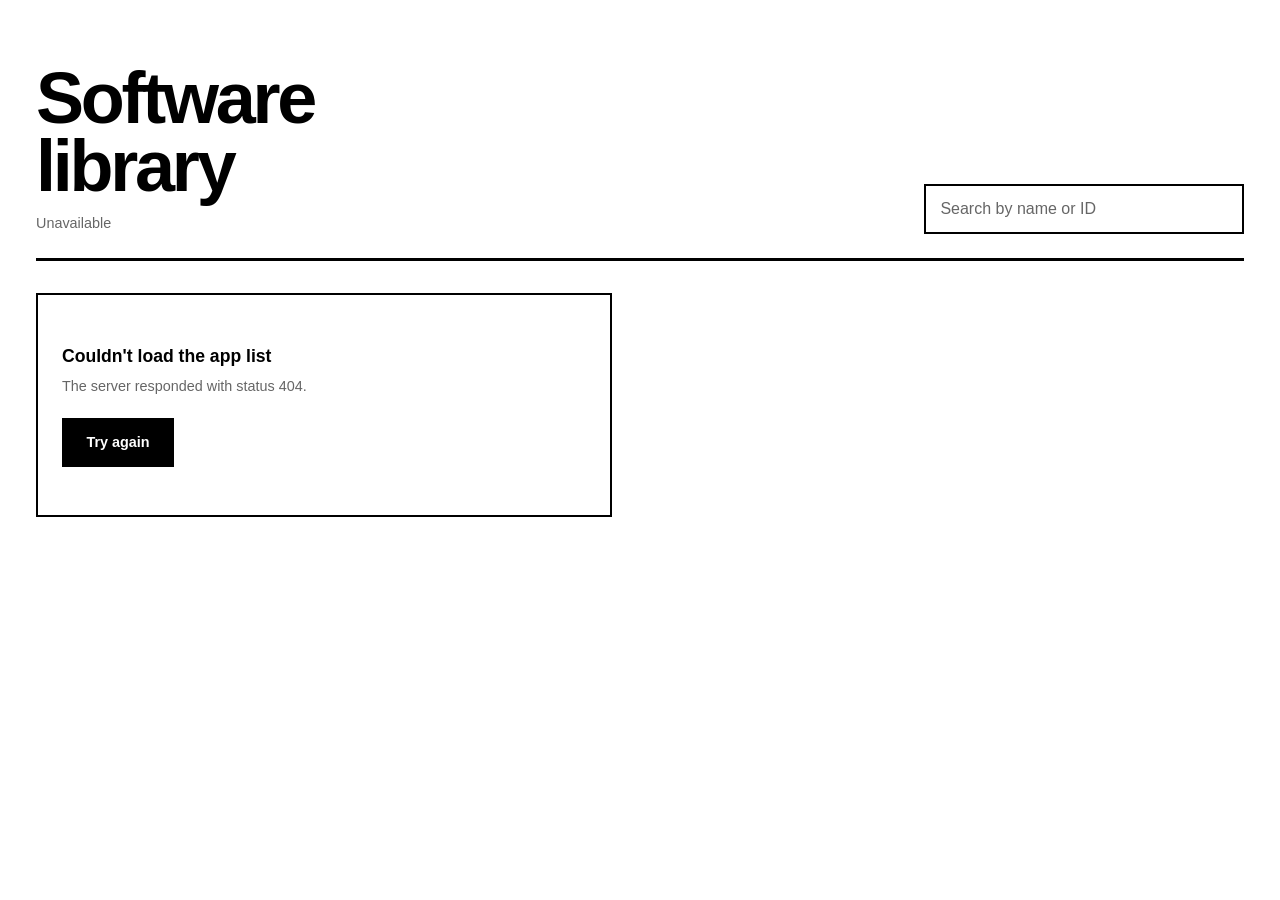
==== commit 5507d038: "Update index.html" ====
--- a/Ps4-G/index.html
+++ b/Ps4-G/index.html
@@ -5,77 +5,86 @@
 <meta name="viewport" content="width=device-width, initial-scale=1">
 <title>Software Library</title>
 <style>
-:root{--bg:#fff;--ink:#000;--muted:#666;--line:#000;--soft:#e6e6e6;--tile:#f2f2f2}
-@media(prefers-color-scheme:dark){:root{--bg:#000;--ink:#fff;--muted:#999;--line:#fff;--soft:#2a2a2a;--tile:#151515}}
+:root{--bg:#fff;--ink:#000;--muted:#666;--soft:#e6e6e6;--tile:#f2f2f2}
+@media(prefers-color-scheme:dark){:root{--bg:#000;--ink:#fff;--muted:#999;--soft:#2a2a2a;--tile:#151515}}
 *,*::before,*::after{box-sizing:border-box}
 body{margin:0;min-height:100vh;background:var(--bg);color:var(--ink);font-family:"Helvetica Neue",Helvetica,Arial,sans-serif;line-height:1.5;-webkit-font-smoothing:antialiased}
 body.locked{overflow:hidden}
 h1,h2,h3,p,dl,dd,dt{margin:0}
 button,input{font:inherit;color:inherit}
 button{cursor:pointer}
-:focus-visible{outline:3px solid var(--ink);outline-offset:2px}
+button:focus,input:focus,a:focus{outline:3px solid var(--ink);outline-offset:2px}
 .hidden{display:none!important}
 .sr-only{position:absolute;width:1px;height:1px;margin:-1px;overflow:hidden;clip:rect(0,0,0,0);white-space:nowrap}
 .wrap{max-width:78rem;margin:0 auto;padding:3rem 1.25rem}
-.head{display:flex;flex-wrap:wrap;gap:1.5rem;align-items:flex-end;justify-content:space-between;padding-bottom:1.5rem;border-bottom:3px solid var(--line)}
-.title{font-size:clamp(2.5rem,8vw,5rem);line-height:.95;font-weight:800;letter-spacing:-.045em}
+.head{display:flex;flex-wrap:wrap;align-items:flex-end;justify-content:space-between;padding-bottom:1.5rem;border-bottom:3px solid var(--ink)}
+.head>*{margin-top:1rem}
+.title{font-size:3rem;line-height:.95;font-weight:800;letter-spacing:-.045em}
+@media(min-width:700px){.title{font-size:4.5rem}}
 .count{margin-top:.75rem;color:var(--muted);font-size:.9rem}
-.search input{width:min(100%,20rem);padding:.7rem .9rem;background:var(--bg);border:2px solid var(--line);border-radius:0}
+.search input{width:20rem;max-width:100%;padding:.7rem .9rem;background:var(--bg);border:2px solid var(--ink);border-radius:0}
 .search input::placeholder{color:var(--muted)}
-.grid{display:grid;gap:0;margin-top:2rem;grid-template-columns:repeat(auto-fill,minmax(17rem,1fr));border-top:1px solid var(--line);border-left:1px solid var(--line)}
-.card{display:flex;flex-direction:column;gap:1rem;padding:1.25rem;text-align:left;background:var(--bg);border:0;border-right:1px solid var(--line);border-bottom:1px solid var(--line);border-radius:0;transition:background .12s,color .12s}
-.card:hover,.card:focus-visible{background:var(--ink);color:var(--bg)}
-.card:hover .muted,.card:focus-visible .muted{color:inherit;opacity:.75}
-.card:hover .icon,.card:focus-visible .icon{border-color:var(--bg)}
-.top{display:flex;align-items:center;gap:.9rem}
+.grid{display:grid;margin-top:2rem;grid-template-columns:repeat(auto-fill,minmax(17rem,1fr));border-top:1px solid var(--ink);border-left:1px solid var(--ink)}
+.card{display:flex;flex-direction:column;padding:1.25rem;text-align:left;background:var(--bg);color:var(--ink);border:0;border-right:1px solid var(--ink);border-bottom:1px solid var(--ink);border-radius:0}
+.card:hover{background:var(--ink);color:var(--bg)}
+.card:focus{background:var(--ink);color:var(--bg);outline-offset:-4px;outline-color:var(--bg)}
+.card:hover .muted,.card:focus .muted{color:inherit;opacity:.75}
+.card:hover .icon,.card:focus .icon{border-color:var(--bg)}
+.top{display:flex;align-items:center}
+.top .icon{margin-right:.9rem}
 .names{min-width:0;flex:1}
 .name{font-size:1.05rem;font-weight:700;letter-spacing:-.01em;white-space:nowrap;overflow:hidden;text-overflow:ellipsis}
-.ver{font-size:.8rem;font-variant-numeric:tabular-nums}
+.ver{font-size:.8rem}
 .muted{color:var(--muted)}
-.desc{flex:1;font-size:.875rem;display:-webkit-box;-webkit-box-orient:vertical;-webkit-line-clamp:3;line-clamp:3;overflow:hidden}
-.cta{font-size:.875rem;font-weight:700}
-.icon{display:flex;flex-shrink:0;align-items:center;justify-content:center;overflow:hidden;background:var(--tile);border:1px solid var(--line)}
+.desc{flex:1;margin-top:1rem;font-size:.875rem;display:-webkit-box;-webkit-box-orient:vertical;-webkit-line-clamp:3;overflow:hidden}
+.cta{margin-top:1rem;font-size:.875rem;font-weight:700}
+.icon{display:flex;flex-shrink:0;align-items:center;justify-content:center;overflow:hidden;background:var(--tile);border:1px solid var(--ink)}
 .icon.md{width:3.25rem;height:3.25rem}
 .icon.lg{width:4.5rem;height:4.5rem}
-.icon img{width:100%;height:100%;object-fit:cover;filter:grayscale(1) contrast(1.05)}
+.icon img{width:100%;height:100%;object-fit:cover;-webkit-filter:grayscale(1);filter:grayscale(1)}
 .initial{font-size:1.4rem;font-weight:800}
-.sk{background:linear-gradient(90deg,var(--soft) 25%,var(--tile) 50%,var(--soft) 75%);background-size:200% 100%;animation:sh 1.4s linear infinite}
-@keyframes sh{to{background-position:-200% 0}}
-.skc{padding:1.25rem;border-right:1px solid var(--line);border-bottom:1px solid var(--line);display:grid;gap:.6rem}
-.msg{margin-top:2rem;padding:3rem 1.5rem;text-align:center;border:2px dashed var(--line)}
+.sk{background:var(--soft)}
+.skc{padding:1.25rem;border-right:1px solid var(--ink);border-bottom:1px solid var(--ink)}
+.skc .sk{margin-bottom:.6rem}
+.msg{margin-top:2rem;padding:3rem 1.5rem;text-align:center;border:2px dashed var(--ink)}
 .msg h2{font-size:1.1rem}
 .msg p{margin-top:.4rem;color:var(--muted);font-size:.9rem}
 .msg.err{text-align:left;border-style:solid;max-width:36rem}
-.btn{display:inline-flex;align-items:center;justify-content:center;gap:.5rem;padding:.75rem 1.4rem;font-size:.9rem;font-weight:700;text-decoration:none;background:var(--bg);color:var(--ink);border:2px solid var(--line);border-radius:0}
+.btn{display:inline-flex;align-items:center;justify-content:center;padding:.75rem 1.4rem;font-size:.9rem;font-weight:700;text-decoration:none;background:var(--bg);color:var(--ink);border:2px solid var(--ink);border-radius:0}
 .btn:hover{background:var(--soft)}
 .btn.primary{background:var(--ink);color:var(--bg)}
-.btn.primary:hover{opacity:.85;background:var(--ink)}
+.btn.primary:hover{opacity:.85}
 .btn[aria-disabled=true]{opacity:.4;pointer-events:none}
 .msg .btn{margin-top:1.25rem}
-.modal{position:fixed;inset:0;z-index:50;display:none;align-items:flex-end;justify-content:center;background:rgba(0,0,0,.7)}
+.modal{position:fixed;top:0;left:0;right:0;bottom:0;z-index:50;display:none;align-items:flex-end;justify-content:center;background:rgba(0,0,0,.7)}
 .modal.open{display:flex}
 @media(min-width:640px){.modal{align-items:center;padding:1.5rem}}
-.panel{display:flex;flex-direction:column;width:100%;max-width:34rem;max-height:92vh;background:var(--bg);border:3px solid var(--line)}
-.bar{display:flex;align-items:center;justify-content:space-between;padding:.6rem 1.25rem;border-bottom:1px solid var(--line)}
+.panel{display:flex;flex-direction:column;width:100%;max-width:34rem;max-height:92vh;background:var(--bg);border:3px solid var(--ink)}
+.bar{display:flex;align-items:center;justify-content:space-between;padding:.6rem 1.25rem;border-bottom:1px solid var(--ink)}
 .bar h2{font-size:.9rem}
 .x{padding:.4rem .7rem;font-size:1.4rem;line-height:1;background:none;border:0}
 .x:hover{background:var(--soft)}
-.body{overflow-y:auto;padding:1.25rem}
-.phead{display:flex;align-items:center;gap:1rem}
-.pname{font-size:1.4rem;font-weight:800;line-height:1.15;letter-spacing:-.02em;overflow-wrap:anywhere}
+.body{overflow-y:auto;-webkit-overflow-scrolling:touch;padding:1.25rem}
+.phead{display:flex;align-items:center}
+.phead .icon{margin-right:1rem}
+.pname{font-size:1.4rem;font-weight:800;line-height:1.15;letter-spacing:-.02em;word-wrap:break-word}
 .pdesc{margin-top:1rem;font-size:.9rem;color:var(--muted)}
-.meta{margin-top:1.25rem;border:1px solid var(--line);font-size:.875rem}
-.row{display:flex;gap:1rem;padding:.6rem 1rem}
+.meta{margin-top:1.25rem;border:1px solid var(--ink);font-size:.875rem}
+.row{display:flex;padding:.6rem 1rem}
 .row+.row{border-top:1px solid var(--soft)}
-.row dt{width:7.5rem;flex-shrink:0;color:var(--muted)}
-.row dd{min-width:0;font-weight:600;overflow-wrap:anywhere}
-.how{margin-top:1.25rem;padding:1rem;background:var(--tile);font-size:.85rem}
-.how strong{display:block;margin-bottom:.4rem}
-.how ol{margin:0;padding-left:1.2rem}
+.row dt{width:7.5rem;margin-right:1rem;flex-shrink:0;color:var(--muted)}
+.row dd{min-width:0;font-weight:600;word-wrap:break-word}
+.ip{margin-top:1.25rem;font-size:.85rem}
+.ip label{display:block;margin-bottom:.3rem;color:var(--muted)}
+.ip .fields{display:flex}
+.ip input{padding:.6rem .75rem;background:var(--bg);border:2px solid var(--ink);border-radius:0}
+.ip #ps4ip{flex:1;min-width:0;margin-right:.5rem}
+.ip #ps4port{width:5.5rem}
+.ip p{margin-top:.3rem;color:var(--muted);font-size:.8rem}
 .status{min-height:1.25rem;margin-top:1rem;font-size:.875rem;color:var(--muted)}
-.foot{display:flex;flex-direction:column-reverse;gap:.75rem;padding:1rem 1.25rem;border-top:1px solid var(--line)}
-@media(min-width:640px){.foot{flex-direction:row;justify-content:flex-end}}
-@media(prefers-reduced-motion:reduce){.sk{animation:none}.card{transition:none}}
+.foot{display:flex;flex-wrap:wrap;justify-content:flex-end;padding:.5rem 1.25rem 1rem;border-top:1px solid var(--ink)}
+.foot .btn{margin:.5rem 0 0 .6rem}
+@media(max-width:639px){.foot .btn{flex:1 1 100%;margin-left:0}.foot .primary{order:-1}}
 </style>
 </head>
 <body>
@@ -112,213 +121,262 @@
       <div id="mhead" class="phead"></div>
       <p id="mdesc" class="pdesc"></p>
       <dl id="mmeta" class="meta"></dl>
-      <div class="how">
-        <strong>Installing on a PS4</strong>
-        <ol>
-          <li>Download the .pkg file to your computer.</li>
-          <li>Copy it to a USB drive, or send it with a package sender on your network.</li>
-          <li>Open the package installer on your console and select the file.</li>
-        </ol>
+      <div class="ip">
+        <label for="ps4ip">PS4 address and installer port</label>
+        <div class="fields">
+          <input id="ps4ip" type="text" value="127.0.0.1" autocomplete="off" autocapitalize="off">
+          <input id="ps4port" type="text" value="12800" inputmode="numeric" autocomplete="off" aria-label="Installer port">
+        </div>
+        <p>Use 127.0.0.1 when this page is open in the PS4 browser. Otherwise enter the PS4's IP address. Start the Remote Package Installer on the PS4 first.</p>
       </div>
       <p id="status" class="status" aria-live="polite"></p>
     </div>
     <div class="foot">
       <button id="copy" type="button" class="btn">Copy link</button>
-      <a id="dl" class="btn primary" href="#" target="_blank" rel="noopener noreferrer" download>Download</a>
+      <a id="dl" class="btn" href="#" target="_blank" rel="noopener noreferrer" download>Download</a>
+      <button id="install" type="button" class="btn primary">Install on PS4</button>
     </div>
   </div>
 </div>
 
 <script>
-const DATA_URL = 'https://raw.githubusercontent.com/Plutana-eng-hash/123123/refs/heads/main/da.json';
-const TIMEOUT_MS = 12000;
-const ORDER = ['name','version','title_id','id','region','release','size','min_fw','downloadUrl'];
-const HIDE = ['icon','description','cover_url'];
-const LABELS = {id:'ID',title_id:'Title ID',min_fw:'Min firmware',release:'Release date',downloadUrl:'File'};
-const state = {apps:[],query:'',selected:null,lastFocus:null};
-const $ = id => document.getElementById(id);
-
-function el(tag, cls, text){const n=document.createElement(tag);if(cls)n.className=cls;if(text!==undefined)n.textContent=text;return n}
-const has = v => v!==undefined && v!==null && String(v).trim()!=='';
-const fmtVer = v => !v ? 'Unversioned' : (/^\d/.test(v) ? 'v'+v : v);
+/* Where the app list comes from. If the first one fails, the page tries da.json next to this file. */
+var DATA_URLS = ['https://dn721605.ca.archive.org/0/items/ps4-fpkg-collection-english-fpkgi/GAMES.json', 'da.json'];
+var TIMEOUT_MS = 12000;
+var ORDER = ['name','version','title_id','id','region','release','size','min_fw','downloadUrl'];
+var HIDE = ['icon','description','cover_url'];
+var LABELS = {id:'ID',title_id:'Title ID',min_fw:'Min firmware',release:'Release date',downloadUrl:'File'};
+var state = {apps:[],query:'',selected:null,lastFocus:null,busy:false};
+function $(id){return document.getElementById(id)}
+
+function el(tag, cls, text){var n=document.createElement(tag);if(cls)n.className=cls;if(text!==undefined)n.textContent=text;return n}
+function fill(node, children){while(node.firstChild)node.removeChild(node.firstChild);for(var i=0;i<children.length;i++)node.appendChild(children[i])}
+function has(v){return v!==undefined&&v!==null&&String(v).trim()!==''}
+function fmtVer(v){return !v?'Unversioned':(/^\d/.test(v)?'v'+v:v)}
 function fmtBytes(v){
-  let b=Number(v); if(!Number.isFinite(b)||b<=0) return '';
-  const u=['B','KB','MB','GB','TB']; let i=0;
+  var b=Number(v);if(!isFinite(b)||b<=0)return '';
+  var u=['B','KB','MB','GB','TB'],i=0;
   while(b>=1024&&i<u.length-1){b/=1024;i++}
   return (i===0?String(b):b.toFixed(b>=100?0:1))+' '+u[i];
 }
 function humanize(k){
-  if(LABELS[k]) return LABELS[k];
-  const s=k.replace(/([a-z])([A-Z])/g,'$1 $2').replace(/[_-]+/g,' ').trim();
+  if(LABELS[k])return LABELS[k];
+  var s=k.replace(/([a-z])([A-Z])/g,'$1 $2').replace(/[_-]+/g,' ').trim();
   return s.charAt(0).toUpperCase()+s.slice(1);
 }
 function fileName(url){
-  try{const n=decodeURIComponent(new URL(url).pathname.split('/').pop()||'');return n||url}catch(e){return url}
+  try{var n=decodeURIComponent(String(url).split('?')[0].split('/').pop()||'');return n||url}catch(e){return url}
 }
 function fmtVal(k,v){
-  if(k==='size') return fmtBytes(v)||'Not provided';
-  if(k==='downloadUrl') return v?fileName(v):'Not provided';
-  if(!has(v)) return 'Not provided';
-  if(Array.isArray(v)) return v.join(', ');
-  if(typeof v==='object') return JSON.stringify(v);
+  if(k==='size')return fmtBytes(v)||'Not provided';
+  if(k==='downloadUrl')return v?fileName(v):'Not provided';
+  if(!has(v))return 'Not provided';
+  if(Array.isArray(v))return v.join(', ');
+  if(typeof v==='object')return JSON.stringify(v);
   return String(v);
 }
 function buildDesc(i){
-  const p=[];
-  if(has(i.region)) p.push('Region '+i.region+'.');
-  if(has(i.release)) p.push('Released '+i.release+'.');
-  const s=fmtBytes(i.size); if(s) p.push('Download size '+s+'.');
-  if(has(i.min_fw)) p.push('Requires firmware '+i.min_fw+' or later.');
+  var p=[];
+  if(has(i.region))p.push('Region '+i.region+'.');
+  if(has(i.release))p.push('Released '+i.release+'.');
+  var s=fmtBytes(i.size);if(s)p.push('Download size '+s+'.');
+  if(has(i.min_fw))p.push('Requires firmware '+i.min_fw+' or later.');
   return p.join(' ');
 }
 function extract(data){
-  if(Array.isArray(data)) return data;
-  if(!data||typeof data!=='object') throw new Error('The data was not in a format this page understands.');
-  const src = data.DATA!==undefined?data.DATA : data.data!==undefined?data.data : data;
-  if(Array.isArray(src)) return src;
-  if(!src||typeof src!=='object') throw new Error('The data was not in a format this page understands.');
-  return Object.entries(src).filter(([,v])=>v&&typeof v==='object'&&!Array.isArray(v))
-    .map(([k,v])=>/^https?:\/\//i.test(k)?{downloadUrl:k,...v}:{id:k,...v});
+  if(Array.isArray(data))return data;
+  if(!data||typeof data!=='object')throw new Error('The data was not in a format this page understands.');
+  var src=data.DATA!==undefined?data.DATA:data.data!==undefined?data.data:data;
+  if(Array.isArray(src))return src;
+  if(!src||typeof src!=='object')throw new Error('The data was not in a format this page understands.');
+  return Object.keys(src).filter(function(k){var v=src[k];return v&&typeof v==='object'&&!Array.isArray(v)})
+    .map(function(k){var o={},v=src[k],key;
+      if(/^https?:\/\//i.test(k))o.downloadUrl=k;else o.id=k;
+      for(key in v)o[key]=v[key];return o});
 }
 function normalize(i,idx){
-  const id = has(i.id)?i.id : has(i.title_id)?i.title_id : idx+1;
-  return {...i,
-    id:String(id),
-    name:has(i.name)?String(i.name):has(i.title)?String(i.title):'Untitled app',
-    version:has(i.version)?String(i.version):'',
-    icon:has(i.icon)?String(i.icon):has(i.cover_url)?String(i.cover_url):'',
-    description:has(i.description)?String(i.description):buildDesc(i),
-    downloadUrl:has(i.downloadUrl)?String(i.downloadUrl):''};
-}
-function setView(v){['loading','grid','empty','error'].forEach(n=>$(n).classList.toggle('hidden',n!==v))}
+  var o={},k;for(k in i)o[k]=i[k];
+  var id=has(i.id)?i.id:has(i.title_id)?i.title_id:idx+1;
+  o.id=String(id);
+  o.name=has(i.name)?String(i.name):has(i.title)?String(i.title):'Untitled app';
+  o.version=has(i.version)?String(i.version):'';
+  o.icon=has(i.icon)?String(i.icon):has(i.cover_url)?String(i.cover_url):'';
+  o.description=has(i.description)?String(i.description):buildDesc(i);
+  o.downloadUrl=has(i.downloadUrl)?String(i.downloadUrl):(has(i.download_url)?String(i.download_url):(has(i.url)?String(i.url):''));
+  return o;
+}
+function setView(v){['loading','grid','empty','error'].forEach(function(n){$(n).classList.toggle('hidden',n!==v)})}
 
 function skeletons(){
-  const out=[];
-  for(let i=0;i<8;i++){
-    const c=el('div','skc');
-    [['3.25rem','60%'],['.8rem','100%'],['.8rem','80%']].forEach(([h,w])=>{
-      const s=el('div','sk');s.style.cssText='height:'+h+';width:'+w;c.appendChild(s)});
+  var out=[];
+  for(var i=0;i<8;i++){
+    var c=el('div','skc');
+    [['3.25rem','60%'],['.8rem','100%'],['.8rem','80%']].forEach(function(d){
+      var s=el('div','sk');s.style.height=d[0];s.style.width=d[1];c.appendChild(s)});
     out.push(c);
   }
-  $('loading').replaceChildren(...out);
+  fill($('loading'),out);
 }
 function icon(app,size){
-  const box=el('div','icon '+size);
-  const fb=()=>box.replaceChildren(el('span','initial',(app.name.trim().charAt(0)||'?').toUpperCase()));
+  var box=el('div','icon '+size);
+  function fb(){fill(box,[el('span','initial',(app.name.trim().charAt(0)||'?').toUpperCase())])}
   if(!app.icon){fb();return box}
-  const img=document.createElement('img');
-  img.src=app.icon;img.alt='';img.loading='lazy';img.referrerPolicy='no-referrer';
-  img.addEventListener('error',fb);
+  var img=document.createElement('img');
+  img.alt='';img.setAttribute('loading','lazy');
+  img.onerror=fb;
+  img.src=app.icon;
   box.appendChild(img);
   return box;
 }
 function card(app){
-  const b=el('button','card'); b.type='button';
-  const top=el('div','top'); top.appendChild(icon(app,'md'));
-  const n=el('div','names');
+  var b=el('button','card');b.type='button';
+  var top=el('div','top');top.appendChild(icon(app,'md'));
+  var n=el('div','names');
   n.appendChild(el('h3','name',app.name));
   n.appendChild(el('span','ver muted',fmtVer(app.version)));
-  top.appendChild(n); b.appendChild(top);
+  top.appendChild(n);b.appendChild(top);
   b.appendChild(el('p','desc muted',app.description||'No description provided.'));
-  b.appendChild(el('span','cta','View & download'));
-  b.addEventListener('click',()=>openModal(app,b));
+  b.appendChild(el('span','cta','View & install'));
+  b.addEventListener('click',function(){openModal(app,b)});
   return b;
 }
 function render(){
-  const q=state.query.trim().toLowerCase();
+  var q=state.query.trim().toLowerCase();
   if(!state.apps.length){
     $('empty-t').textContent='The app list is empty';
     $('empty-s').textContent='The data loaded, but it has no items yet.';
-    $('count').textContent='0 apps'; setView('empty'); return;
-  }
-  const list=state.apps.filter(a=>!q||[a.name,a.description,a.id].some(v=>String(v).toLowerCase().includes(q)));
+    $('count').textContent='0 apps';setView('empty');return;
+  }
+  var list=state.apps.filter(function(a){
+    return !q||[a.name,a.description,a.id].some(function(v){return String(v).toLowerCase().indexOf(q)!==-1})});
   $('count').textContent=q?list.length+' of '+state.apps.length+' apps':state.apps.length+(state.apps.length===1?' app':' apps');
   if(!list.length){
     $('empty-t').textContent='No apps match "'+state.query.trim()+'"';
     $('empty-s').textContent='Try a different search term.';
-    setView('empty'); return;
-  }
-  $('grid').replaceChildren(...list.map(card));
+    setView('empty');return;
+  }
+  fill($('grid'),list.map(card));
   setView('grid');
 }
 function describeError(e){
-  if(e&&e.name==='AbortError') return 'The request timed out. Check your connection and try again.';
-  if(e instanceof SyntaxError) return 'The server responded, but the data was not valid JSON.';
-  if(e instanceof TypeError) return 'The network request failed. Check your connection and try again.';
+  if(e&&e.name==='AbortError')return 'The request timed out. Check your connection and try again.';
+  if(e instanceof SyntaxError)return 'The server responded, but the data was not valid JSON.';
+  if(e instanceof TypeError)return 'The network request failed. Check your connection and try again.';
   return (e&&e.message)||'Something went wrong while loading the data.';
 }
-async function load(){
-  setView('loading'); $('count').textContent='Loading apps';
-  const ctl=new AbortController(); const t=setTimeout(()=>ctl.abort(),TIMEOUT_MS);
-  try{
-    const r=await fetch(DATA_URL,{signal:ctl.signal,cache:'no-store'});
-    if(!r.ok) throw new Error('The server responded with status '+r.status+'.');
-    state.apps=extract(await r.json()).filter(i=>i&&typeof i==='object').map(normalize);
-    render();
-  }catch(e){
-    $('error-msg').textContent=describeError(e);
-    $('count').textContent='Unavailable'; setView('error');
-  }finally{clearTimeout(t)}
+function fetchJson(url){
+  var ctl=typeof AbortController!=='undefined'?new AbortController():null;
+  var t=setTimeout(function(){if(ctl)ctl.abort()},TIMEOUT_MS);
+  return fetch(url,ctl?{signal:ctl.signal,cache:'no-store'}:{cache:'no-store'}).then(function(r){
+    clearTimeout(t);
+    if(!r.ok)throw new Error('The server responded with status '+r.status+'.');
+    return r.json();
+  },function(e){clearTimeout(t);throw e});
+}
+function load(){
+  setView('loading');$('count').textContent='Loading apps';
+  var lastErr=null,i=0;
+  function next(){
+    if(i>=DATA_URLS.length){
+      $('error-msg').textContent=describeError(lastErr);
+      $('count').textContent='Unavailable';setView('error');return;
+    }
+    fetchJson(DATA_URLS[i++]).then(function(data){
+      state.apps=extract(data).filter(function(x){return x&&typeof x==='object'}).map(normalize);
+      render();
+    }).catch(function(e){lastErr=e;next()});
+  }
+  next();
 }
 
 function renderMeta(app){
-  const hidden=HIDE.concat(has(app.title_id)?['id']:[]);
-  const keys=ORDER.filter(k=>k in app&&!hidden.includes(k))
-    .concat(Object.keys(app).filter(k=>!ORDER.includes(k)&&!hidden.includes(k)));
-  $('mmeta').replaceChildren(...keys.map(k=>{
-    const r=el('div','row');
+  var hidden=HIDE.concat(has(app.title_id)?['id']:[]);
+  var keys=ORDER.filter(function(k){return k in app&&hidden.indexOf(k)===-1})
+    .concat(Object.keys(app).filter(function(k){return ORDER.indexOf(k)===-1&&hidden.indexOf(k)===-1&&k!=='download_url'&&k!=='url'}));
+  fill($('mmeta'),keys.map(function(k){
+    var r=el('div','row');
     r.appendChild(el('dt','',humanize(k)));
     r.appendChild(el('dd','',fmtVal(k,app[k])));
     return r;
   }));
 }
+function setDisabled(id,flag){$(id).setAttribute('aria-disabled',flag?'true':'false')}
 function openModal(app,trigger){
-  state.selected=app; state.lastFocus=trigger||null;
-  const t=el('div'); t.style.minWidth='0';
+  state.selected=app;state.lastFocus=trigger||null;state.busy=false;
+  try{
+    var ip=localStorage.getItem('ps4ip'),pt=localStorage.getItem('ps4port');
+    if(ip)$('ps4ip').value=ip;if(pt)$('ps4port').value=pt;
+  }catch(e){}
+  var t=el('div');t.style.minWidth='0';
   t.appendChild(el('h3','pname',app.name));
   t.appendChild(el('p','ver muted',app.version?'Version '+app.version:'Version not specified'));
-  $('mhead').replaceChildren(icon(app,'lg'),t);
+  fill($('mhead'),[icon(app,'lg'),t]);
   $('mdesc').textContent=app.description||'No description provided.';
   renderMeta(app);
   $('status').textContent='';
-  const dl=$('dl');
+  var dl=$('dl');
   if(app.downloadUrl){
-    dl.href=app.downloadUrl; dl.setAttribute('aria-disabled','false');
-    dl.setAttribute('download',fileName(app.downloadUrl));
-    $('copy').setAttribute('aria-disabled','false');
+    dl.href=app.downloadUrl;dl.setAttribute('download',fileName(app.downloadUrl));
+    setDisabled('dl',false);setDisabled('copy',false);setDisabled('install',false);
   }else{
-    dl.removeAttribute('href'); dl.setAttribute('aria-disabled','true');
-    $('copy').setAttribute('aria-disabled','true');
+    dl.removeAttribute('href');
+    setDisabled('dl',true);setDisabled('copy',true);setDisabled('install',true);
     $('status').textContent='No download link is listed for this app.';
   }
-  $('modal').classList.add('open'); document.body.classList.add('locked');
+  $('modal').classList.add('open');document.body.classList.add('locked');
   $('close').focus();
 }
 function closeModal(){
-  $('modal').classList.remove('open'); document.body.classList.remove('locked');
+  $('modal').classList.remove('open');document.body.classList.remove('locked');
   state.selected=null;
-  if(state.lastFocus&&document.contains(state.lastFocus)) state.lastFocus.focus();
+  if(state.lastFocus&&document.contains(state.lastFocus))state.lastFocus.focus();
   state.lastFocus=null;
 }
-async function copyLink(){
-  const a=state.selected; if(!a||!a.downloadUrl) return;
-  try{await navigator.clipboard.writeText(a.downloadUrl);$('status').textContent='Link copied.'}
-  catch(e){window.prompt('Copy this link:',a.downloadUrl)}
-}
-
-$('dl').addEventListener('click',()=>{ if(state.selected&&state.selected.downloadUrl) $('status').textContent='Download started. Large files can take a while.'});
+function installOnPS4(){
+  var a=state.selected;
+  if(!a||!a.downloadUrl||state.busy)return;
+  var host=($('ps4ip').value||'127.0.0.1').trim().replace(/^https?:\/\//i,'').replace(/[\/:].*$/,'');
+  var port=($('ps4port').value||'12800').trim();
+  if(!/^\d{2,5}$/.test(port)){$('status').textContent='Enter a valid port number.';return}
+  try{localStorage.setItem('ps4ip',host);localStorage.setItem('ps4port',port)}catch(e){}
+  state.busy=true;setDisabled('install',true);
+  $('status').textContent='Sending to the PS4 installer...';
+  /* The installer expects: POST /api/install {"type":"direct","packages":[url]}.
+     no-cors + text/plain avoids a browser preflight the installer cannot answer, so the reply is unreadable. */
+  fetch('http://'+host+':'+port+'/api/install',{
+    method:'POST',mode:'no-cors',
+    headers:{'Content-Type':'text/plain'},
+    body:JSON.stringify({type:'direct',packages:[a.downloadUrl]})
+  }).then(function(){
+    $('status').textContent='Sent. Check the PS4 for a download notification.';
+  },function(){
+    $('status').textContent='Could not reach '+host+':'+port+'. Start the Remote Package Installer on the PS4. If this page is on https, open it over http instead.';
+  }).then(function(){state.busy=false;setDisabled('install',false)});
+}
+function copyLink(){
+  var a=state.selected;if(!a||!a.downloadUrl)return;
+  if(navigator.clipboard&&navigator.clipboard.writeText){
+    navigator.clipboard.writeText(a.downloadUrl).then(function(){$('status').textContent='Link copied.'},
+      function(){window.prompt('Copy this link:',a.downloadUrl)});
+  }else{window.prompt('Copy this link:',a.downloadUrl)}
+}
+
+$('dl').addEventListener('click',function(){
+  if(state.selected&&state.selected.downloadUrl)$('status').textContent='Download started. Large files can take a while.';
+});
 $('copy').addEventListener('click',copyLink);
+$('install').addEventListener('click',installOnPS4);
 $('close').addEventListener('click',closeModal);
 $('retry').addEventListener('click',load);
-$('modal').addEventListener('click',e=>{if(e.target===$('modal'))closeModal()});
-$('search').addEventListener('input',e=>{state.query=e.target.value;if(state.apps.length)render()});
-document.addEventListener('keydown',e=>{
-  if(!$('modal').classList.contains('open')) return;
-  if(e.key==='Escape'){closeModal();return}
-  if(e.key!=='Tab') return;
-  const f=Array.from($('panel').querySelectorAll('button,a[href]')).filter(n=>n.getAttribute('aria-disabled')!=='true');
-  if(!f.length) return;
-  const first=f[0], last=f[f.length-1];
+$('modal').addEventListener('click',function(e){if(e.target===$('modal'))closeModal()});
+$('search').addEventListener('input',function(e){state.query=e.target.value;if(state.apps.length)render()});
+document.addEventListener('keydown',function(e){
+  if(!$('modal').classList.contains('open'))return;
+  if(e.key==='Escape'||e.keyCode===27){closeModal();return}
+  if(e.key!=='Tab'&&e.keyCode!==9)return;
+  var f=Array.prototype.slice.call($('panel').querySelectorAll('button,a[href],input')).filter(function(n){return n.getAttribute('aria-disabled')!=='true'});
+  if(!f.length)return;
+  var first=f[0],last=f[f.length-1];
   if(!$('panel').contains(document.activeElement)){e.preventDefault();first.focus()}
   else if(e.shiftKey&&document.activeElement===first){e.preventDefault();last.focus()}
   else if(!e.shiftKey&&document.activeElement===last){e.preventDefault();first.focus()}
